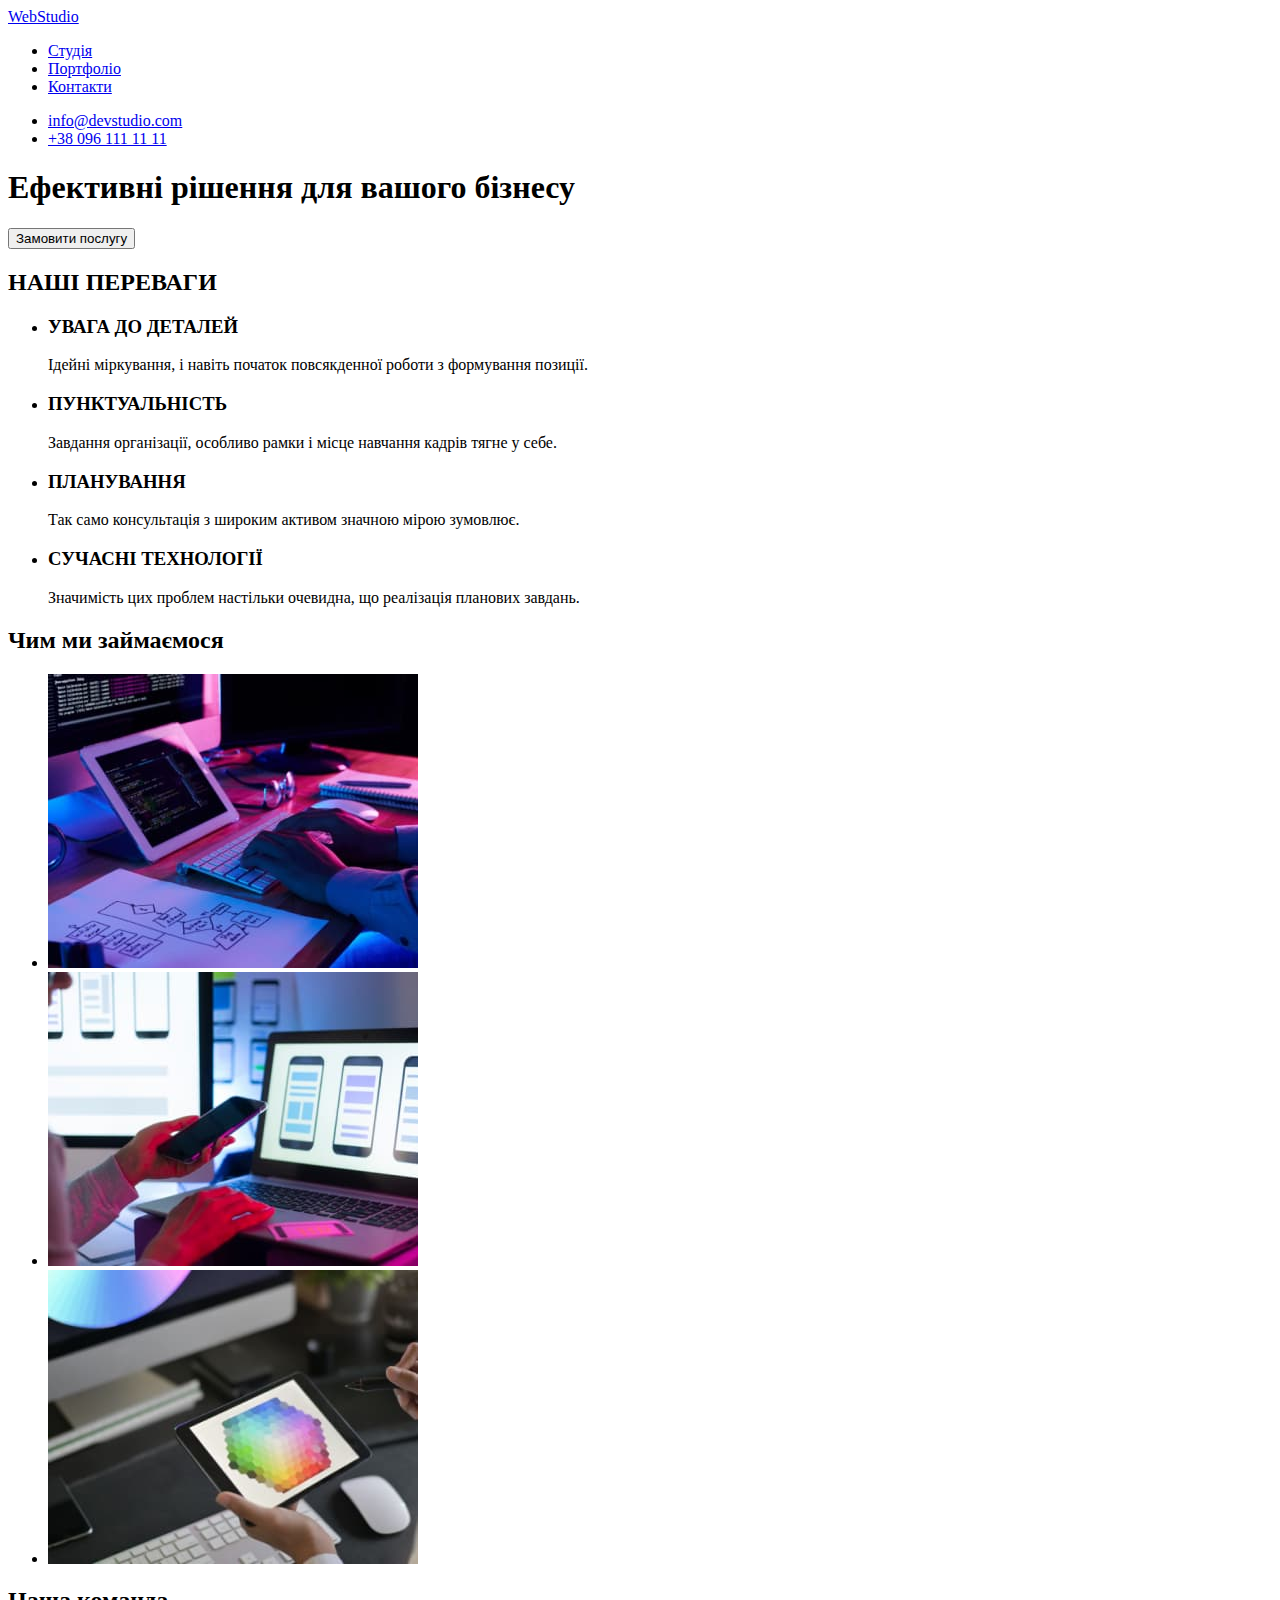
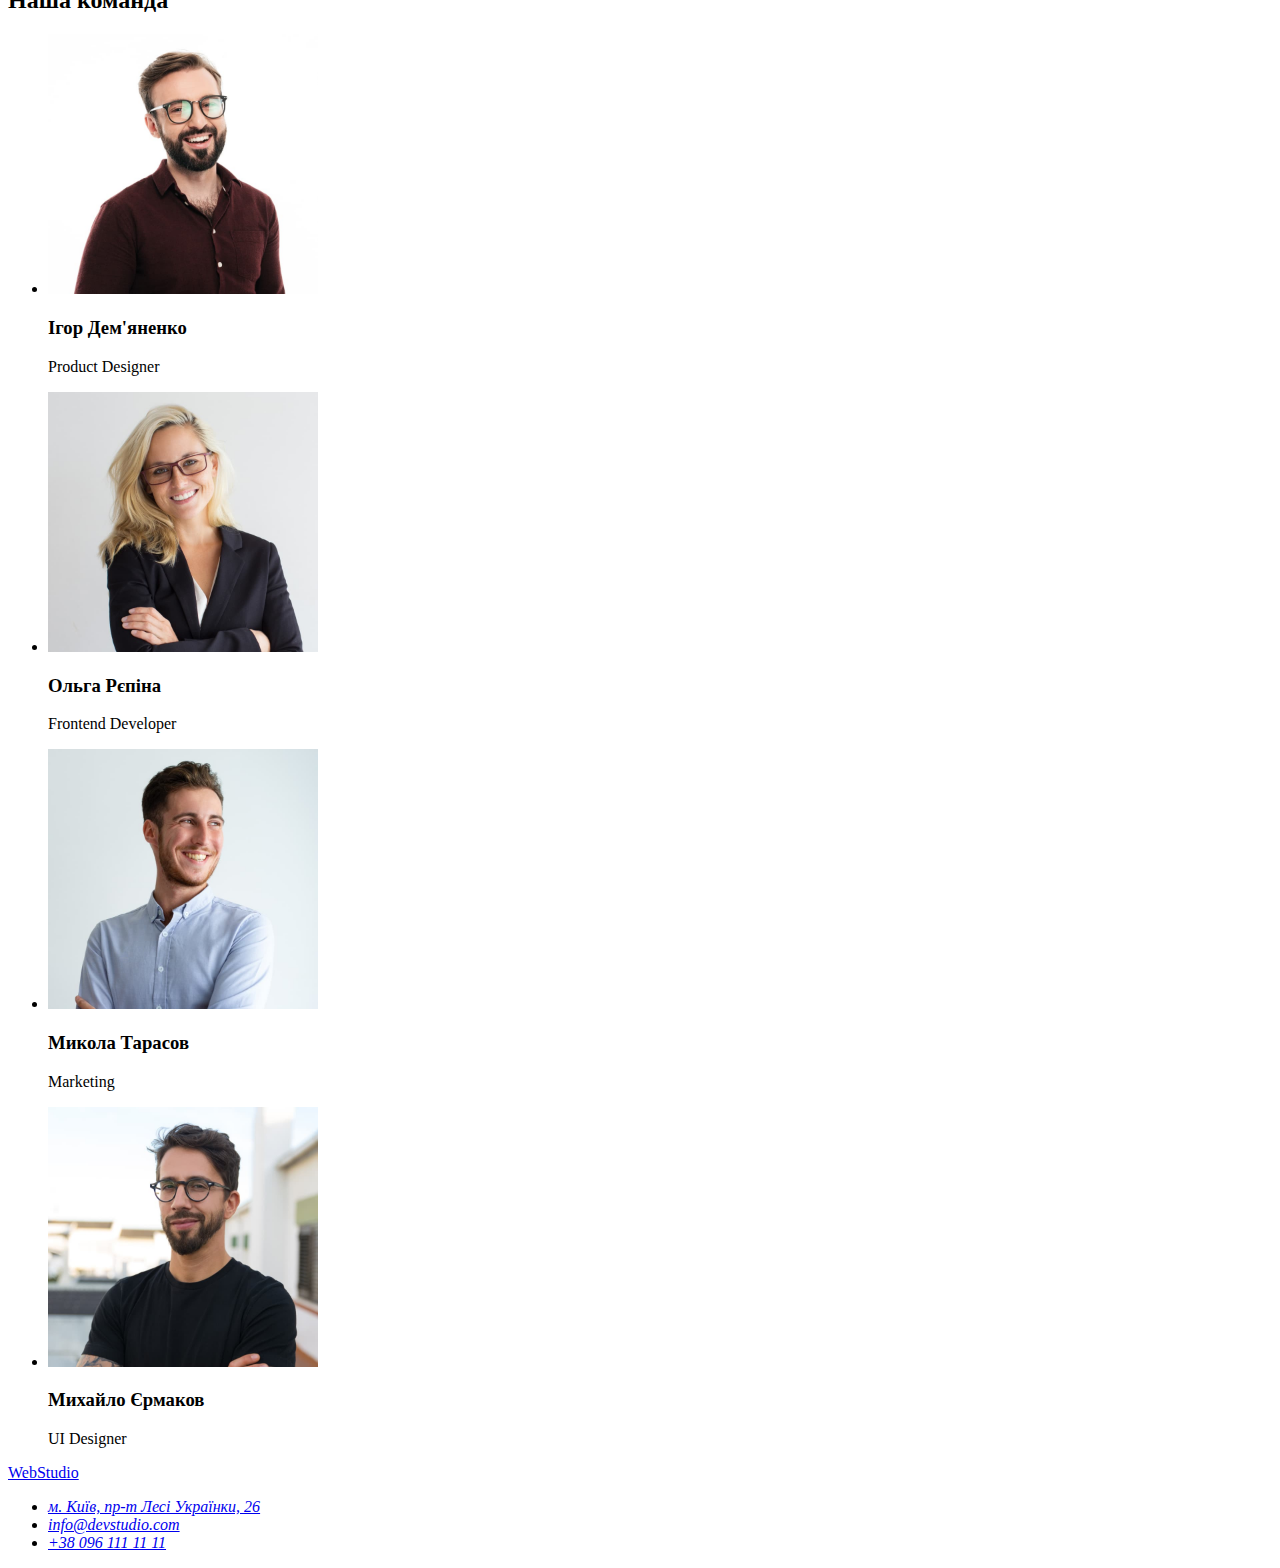
==== index.html @ 88c714f2 "правки в навігації" ====
<!DOCTYPE html>
<html lang="uk">
<head>
    <meta charset="UTF-8">
    <meta http-equiv="X-UA-Compatible" content="IE=edge">
    <meta name="viewport" content="width=device-width, initial-scale=1.0">
    <title>Document</title>
</head>
<body>
    <header>
        <a href="/">WebStudio</a>
        <nav>
            <ul>
                <li><a href="index.html">Студія</a></li>
                <li><a href="portfolio.html">Портфоліо</a></li>
                <li><a href="#">Контакти</a></li>
            </ul>
        </nav>
        <ul>
            <li><a href="mailto:info@devstudio.com">info@devstudio.com</a></li>
            <li><a href="tel:+380961111111">+38 096 111 11 11</a></li>
        </ul>
    </header>
    <main>
        <section>
            <h1>Ефективні рішення для вашого бізнесу</h1>
            <button type="button">Замовити послугу</button>
        </section>
        <section>
            <h2>НАШІ ПЕРЕВАГИ</h2>
            <ul>
                <li><h3>УВАГА ДО ДЕТАЛЕЙ</h3><p>Ідейні міркування, і навіть початок повсякденної роботи з формування позиції.</p></li>
                <li><h3>ПУНКТУАЛЬНІСТЬ</h3><p>Завдання організації, особливо рамки і місце навчання кадрів тягне у себе.</p></li>
                <li><h3>ПЛАНУВАННЯ</h3><p>Так само консультація з широким активом значною мірою зумовлює.</p></li>
                <li><h3>СУЧАСНІ ТЕХНОЛОГІЇ</h3><p>Значимість цих проблем настільки очевидна, що реалізація планових завдань.</p></li>
            </ul>
        </section>
        <section>
            <h2>Чим ми займаємося</h2>
            <ul>
                <li><img src="./images/work1.jpg" alt="робота1" width="370" height="294"></li>
                <li><img src="./images/work2.jpg" alt="робота2" width="370" height="294"></li>
                <li><img src="./images/work3.jpg" alt="робота3" width="370" height="294"></li>
            </ul>
        </section>
        <section>
            <h2>Наша команда</h2>
            <ul>
                <li>
                    <img src="./images/team1.jpg" alt="Ігор Дем'яненко" width="270" height="260">
                    <h3>Ігор Дем'яненко</h3>
                    <p>Product Designer</p>
                </li>
                <li>
                    <img src="./images/team2.jpg" alt="Ольга Рєпіна" width="270" height="260">
                    <h3>Ольга Рєпіна</h3>
                    <p>Frontend Developer</p>
                </li>
                <li>
                    <img src="./images/team3.jpg" alt="Микола Тарасов" width="270" height="260">
                    <h3>Микола Тарасов</h3>
                    <p>Marketing</p>
                </li>
                <li>
                    <img src="./images/team4.jpg" alt="Михайло Єрмаков" width="270" height="260">
                    <h3>Михайло Єрмаков</h3>
                    <p>UI Designer</p>
                </li>
            </ul>
        </section>
    </main>
    <footer>
        <a href="/">WebStudio</a>
        <address>
            <ul>
                <li>
                    <a href="https://goo.gl/maps/wuV2EevrMRy72PVt7"
                       target="_blank"
                       rel="noopener noreferrer nofollov"
                       >м. Київ, пр-т Лесі Українки, 26 </a>
                </li>
                <li><a href="mailto:info@devstudio.com">info@devstudio.com</a></li>
                <li><a href="tel:+380961111111">+38 096 111 11 11</a></li>
            </ul>

        </address>
    </footer>
</body>
</html>
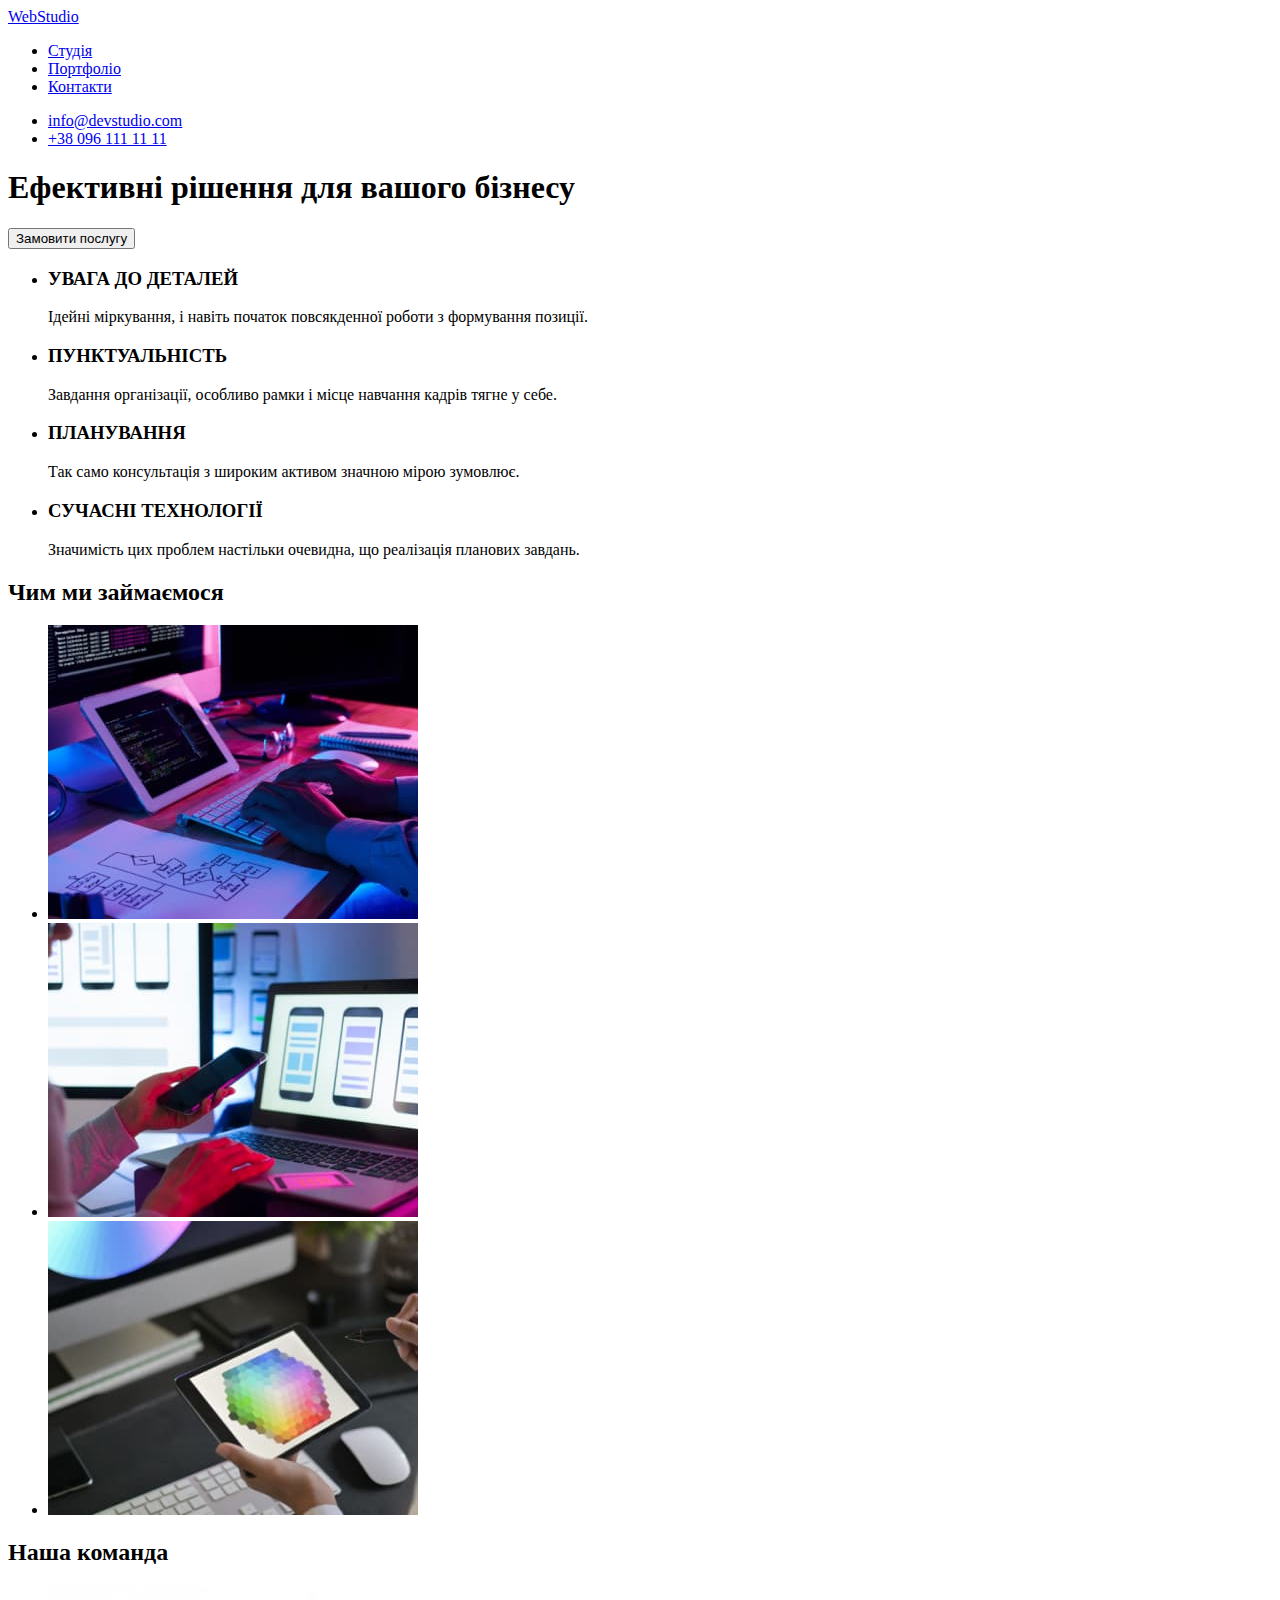
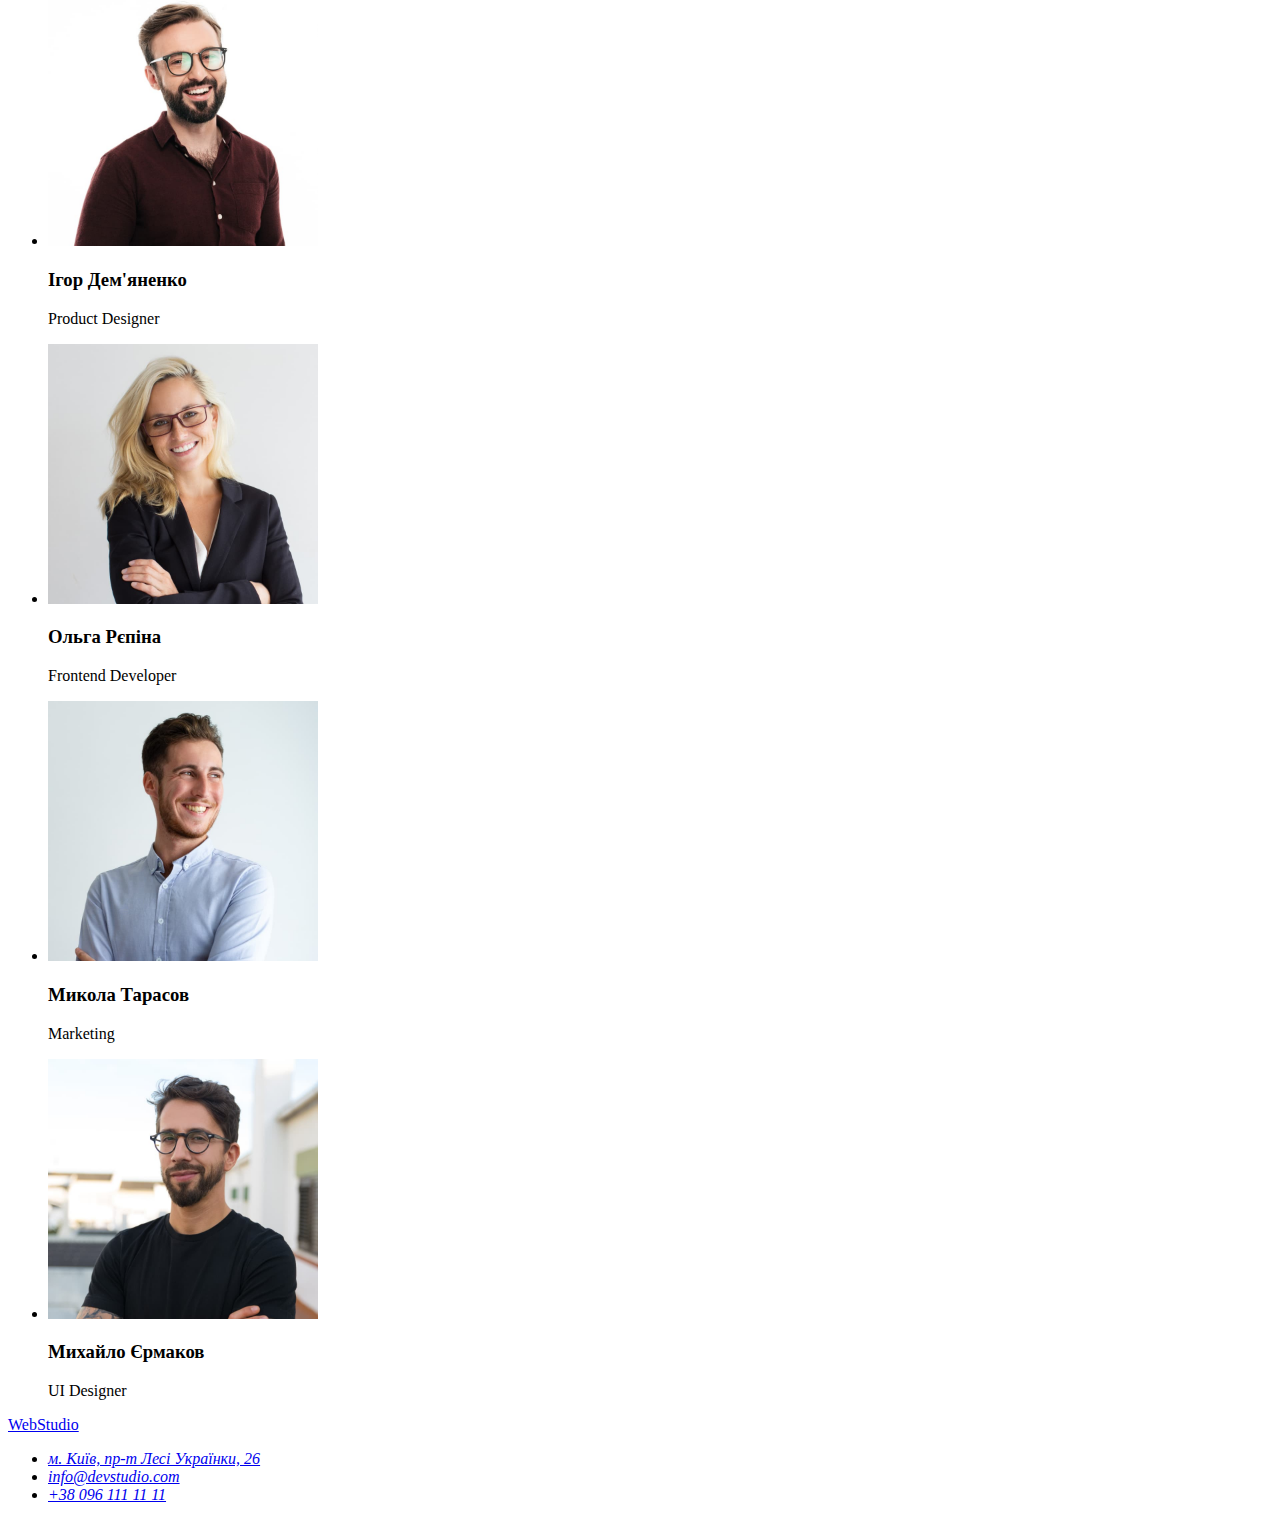
==== commit 5b3bebe6: "1" ====
--- a/index.html
+++ b/index.html
@@ -5,14 +5,15 @@
     <meta http-equiv="X-UA-Compatible" content="IE=edge">
     <meta name="viewport" content="width=device-width, initial-scale=1.0">
     <title>Document</title>
+    <link rel="stylesheet" href="./css/styles.css">
 </head>
 <body>
     <header>
         <a href="/">WebStudio</a>
         <nav>
             <ul>
-                <li><a href="index.html">Студія</a></li>
-                <li><a href="portfolio.html">Портфоліо</a></li>
+                <li><a href="./index.html">Студія</a></li>
+                <li><a href="./portfolio.html">Портфоліо</a></li>
                 <li><a href="#">Контакти</a></li>
             </ul>
         </nav>
@@ -27,7 +28,7 @@
             <button type="button">Замовити послугу</button>
         </section>
         <section>
-            <h2>НАШІ ПЕРЕВАГИ</h2>
+            <h2 hidden>НАШІ ПЕРЕВАГИ</h2>
             <ul>
                 <li><h3>УВАГА ДО ДЕТАЛЕЙ</h3><p>Ідейні міркування, і навіть початок повсякденної роботи з формування позиції.</p></li>
                 <li><h3>ПУНКТУАЛЬНІСТЬ</h3><p>Завдання організації, особливо рамки і місце навчання кадрів тягне у себе.</p></li>
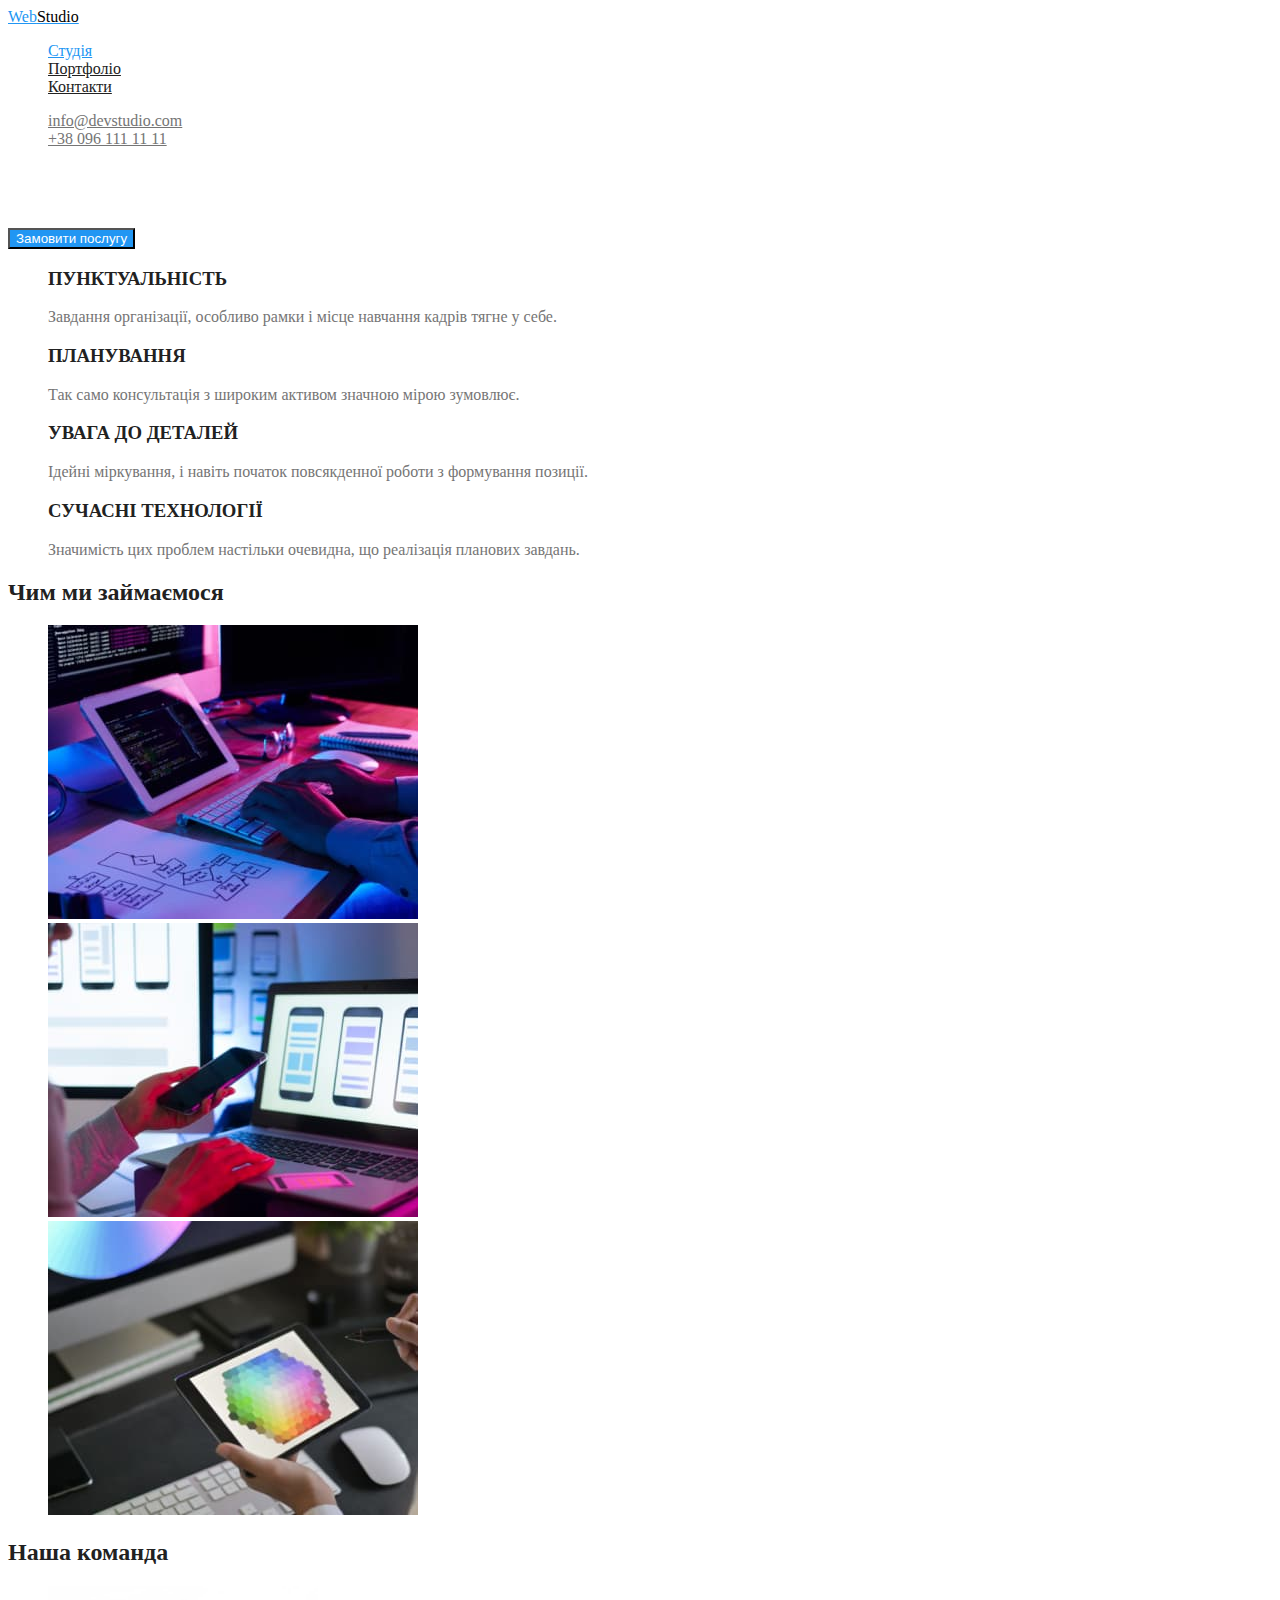
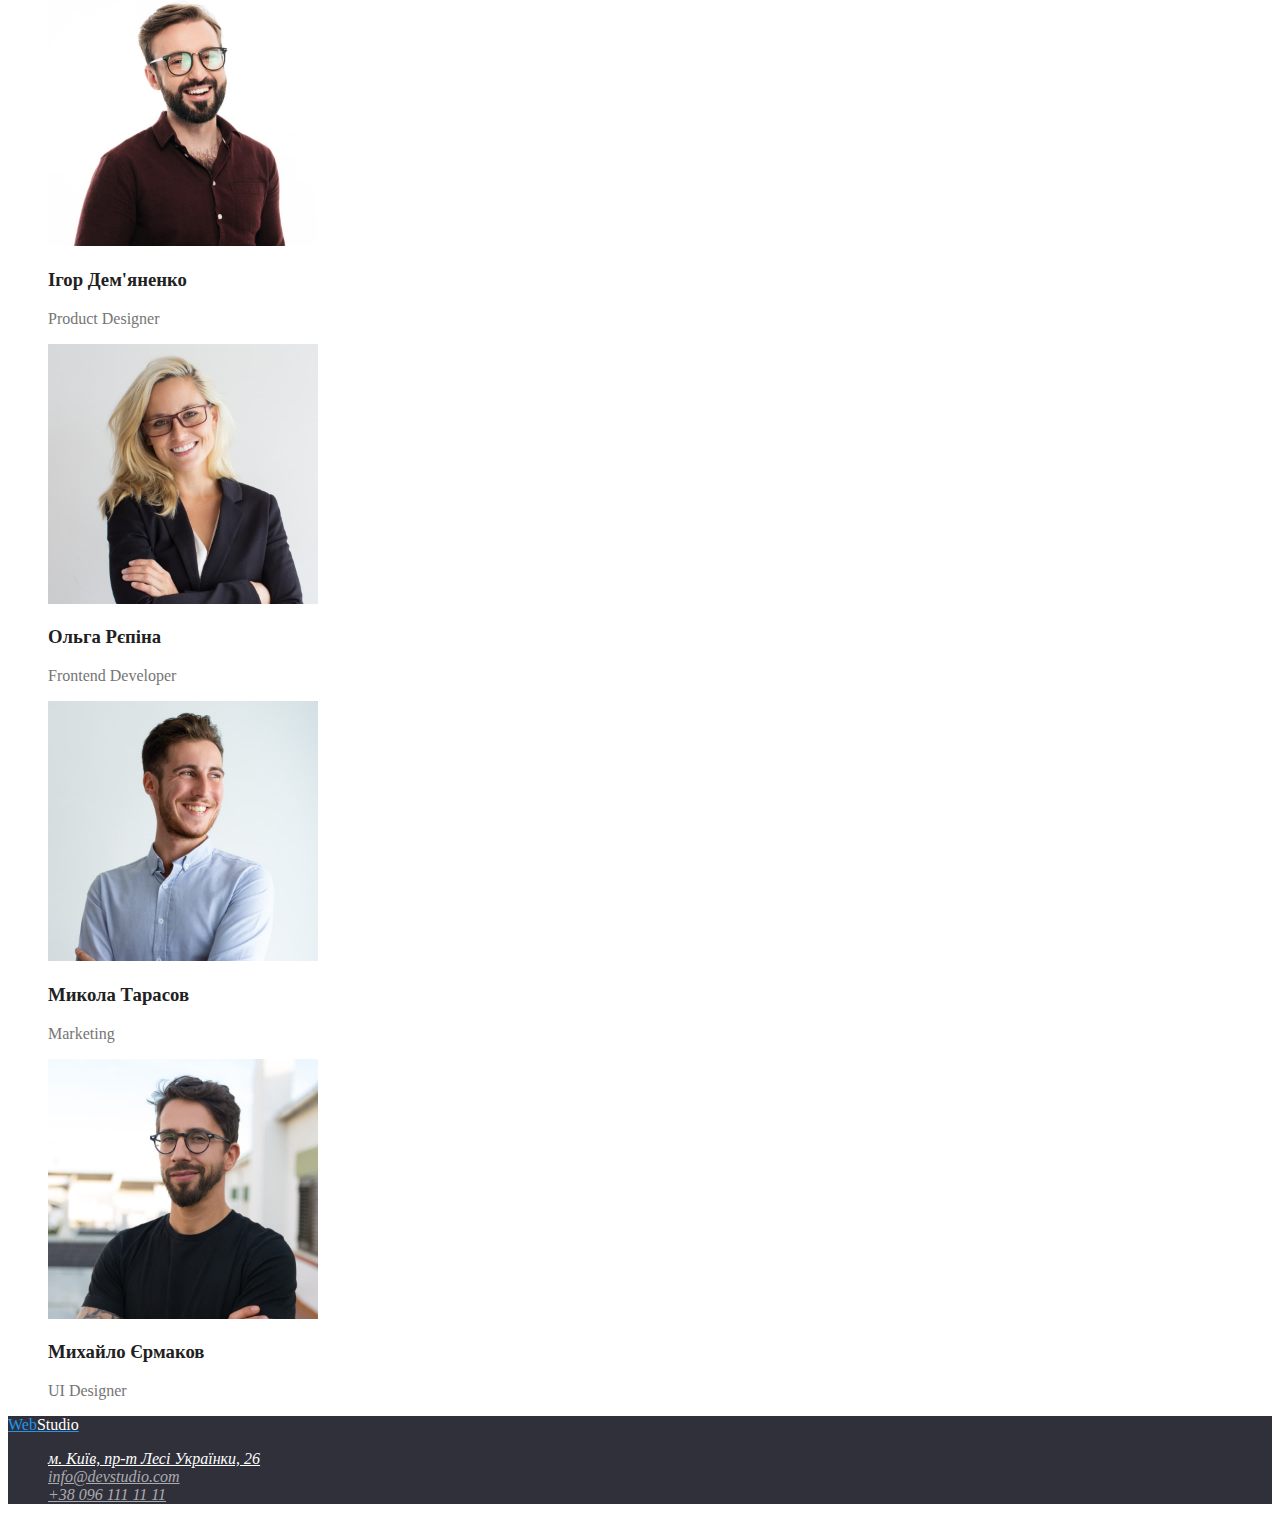
==== commit bde89c0c: "css01" ====
--- a/index.html
+++ b/index.html
@@ -4,84 +4,85 @@
     <meta charset="UTF-8">
     <meta http-equiv="X-UA-Compatible" content="IE=edge">
     <meta name="viewport" content="width=device-width, initial-scale=1.0">
+    <link rel="stylesheet" href="./css/styles.css">
     <title>Document</title>
-    <link rel="stylesheet" href="./css/styles.css">
 </head>
-<body>
+<body class="page">
     <header>
-        <a href="/">WebStudio</a>
+        <a href="./" class="logo">Web<span class="logo-studio">Studio</span></a>
         <nav>
-            <ul>
-                <li><a href="./index.html">Студія</a></li>
-                <li><a href="./portfolio.html">Портфоліо</a></li>
-                <li><a href="#">Контакти</a></li>
+            <ul class="site-nav">
+                <li><a href="./index.html" class="link current">Студія</a></li>
+                <li><a href="./portfolio.html" class="link">Портфоліо</a></li>
+                <li><a href="#" class="link">Контакти</a></li>
             </ul>
         </nav>
-        <ul>
+        <ul class="header-address">
             <li><a href="mailto:info@devstudio.com">info@devstudio.com</a></li>
             <li><a href="tel:+380961111111">+38 096 111 11 11</a></li>
         </ul>
     </header>
     <main>
-        <section>
-            <h1>Ефективні рішення для вашого бізнесу</h1>
-            <button type="button">Замовити послугу</button>
+        <section class="hero">
+            <h1 class="hero-title">Ефективні рішення для вашого бізнесу</h1>
+            <button type="button" class="button">Замовити послугу</button>
         </section>
-        <section>
+        <section class="section">
             <h2 hidden>НАШІ ПЕРЕВАГИ</h2>
             <ul>
-                <li><h3>УВАГА ДО ДЕТАЛЕЙ</h3><p>Ідейні міркування, і навіть початок повсякденної роботи з формування позиції.</p></li>
-                <li><h3>ПУНКТУАЛЬНІСТЬ</h3><p>Завдання організації, особливо рамки і місце навчання кадрів тягне у себе.</p></li>
-                <li><h3>ПЛАНУВАННЯ</h3><p>Так само консультація з широким активом значною мірою зумовлює.</p></li>
-                <li><h3>СУЧАСНІ ТЕХНОЛОГІЇ</h3><p>Значимість цих проблем настільки очевидна, що реалізація планових завдань.</p></li>
+                <li><h3 class="section-caption">ПУНКТУАЛЬНІСТЬ</h3><p class="section-text">Завдання організації, особливо рамки і місце навчання кадрів тягне у себе.</p></li>
+                <li><h3 class="section-caption">ПЛАНУВАННЯ</h3><p class="section-text">Так само консультація з широким активом значною мірою зумовлює.</p></li>
+                <li><h3 class="section-caption">УВАГА ДО ДЕТАЛЕЙ</h3><p class="section-text">Ідейні міркування, і навіть початок повсякденної роботи з формування позиції.</p></li>
+                <li><h3 class="section-caption">СУЧАСНІ ТЕХНОЛОГІЇ</h3><p class="section-text">Значимість цих проблем настільки очевидна, що реалізація планових завдань.</p></li>
             </ul>
         </section>
-        <section>
-            <h2>Чим ми займаємося</h2>
+        <section class="section">
+            <h2 class="section-title">Чим ми займаємося</h2>
             <ul>
                 <li><img src="./images/work1.jpg" alt="робота1" width="370" height="294"></li>
                 <li><img src="./images/work2.jpg" alt="робота2" width="370" height="294"></li>
                 <li><img src="./images/work3.jpg" alt="робота3" width="370" height="294"></li>
             </ul>
         </section>
-        <section>
-            <h2>Наша команда</h2>
+        <section class="section">
+            <h2 class="section-title">Наша команда</h2>
             <ul>
                 <li>
                     <img src="./images/team1.jpg" alt="Ігор Дем'яненко" width="270" height="260">
-                    <h3>Ігор Дем'яненко</h3>
-                    <p>Product Designer</p>
+                    <h3 class="section-subject">Ігор Дем'яненко</h3>
+                    <p class="section-subtitle">Product Designer</p>
                 </li>
                 <li>
                     <img src="./images/team2.jpg" alt="Ольга Рєпіна" width="270" height="260">
-                    <h3>Ольга Рєпіна</h3>
-                    <p>Frontend Developer</p>
+                    <h3 class="section-subject">Ольга Рєпіна</h3>
+                    <p class="section-subtitle">Frontend Developer</p>
                 </li>
                 <li>
                     <img src="./images/team3.jpg" alt="Микола Тарасов" width="270" height="260">
-                    <h3>Микола Тарасов</h3>
-                    <p>Marketing</p>
+                    <h3 class="section-subject">Микола Тарасов</h3>
+                    <p class="section-subtitle">Marketing</p>
                 </li>
                 <li>
                     <img src="./images/team4.jpg" alt="Михайло Єрмаков" width="270" height="260">
-                    <h3>Михайло Єрмаков</h3>
-                    <p>UI Designer</p>
+                    <h3 class="section-subject">Михайло Єрмаков</h3>
+                    <p class="section-subtitle">UI Designer</p>
                 </li>
             </ul>
         </section>
     </main>
-    <footer>
-        <a href="/">WebStudio</a>
+    <footer class="footer">
+        <a href="./" class="logo">Web<span class="logo-studio">Studio</span></a>
         <address>
             <ul>
                 <li>
                     <a href="https://goo.gl/maps/wuV2EevrMRy72PVt7"
                        target="_blank"
                        rel="noopener noreferrer nofollov"
+                       class="footer-address"
                        >м. Київ, пр-т Лесі Українки, 26 </a>
                 </li>
-                <li><a href="mailto:info@devstudio.com">info@devstudio.com</a></li>
-                <li><a href="tel:+380961111111">+38 096 111 11 11</a></li>
+                <li><a href="mailto:info@devstudio.com" class="footer-contact">info@devstudio.com</a></li>
+                <li><a href="tel:+380961111111" class="footer-contact">+38 096 111 11 11</a></li>
             </ul>
 
         </address>
--- a/css/styles.css
+++ b/css/styles.css
@@ -0,0 +1,95 @@
+:root{
+    --main-text-color: #757575;
+    --title-text-color: #212121;
+    --accent-color: #2196F3;
+}
+
+
+
+.page {
+    background: #FFFFFF;
+    color: var(--main-text-color);
+}
+
+ul {
+    list-style: none;
+}
+
+/** header */
+.logo {
+    color: var(--accent-color);
+}
+
+.logo-studio {
+    color: #000000;
+}
+
+.site-nav .link {
+    color: var(--title-text-color);
+}
+
+.site-nav .link:hover, .site-nav a:focus {
+    color: var(--accent-color);
+}
+
+.site-nav .link.current {
+    color: var(--accent-color);
+}
+
+.header-address a {
+    color: var(--main-text-color);
+}
+
+.header-address a:hover, .header-address a:focus {
+color: var(--accent-color);
+}
+
+
+/**main */
+
+/**hero */
+.hero-title {
+    color: #FFFFFF;
+}
+
+/**переваги */
+.section-caption {
+    color: var(--title-text-color);
+}
+
+.section-text {}
+
+/**section */
+.section-title {
+    color: var(--title-text-color);
+}
+
+.section-subject {
+    color: var(--title-text-color);
+}
+
+.section-subtitle {}
+
+/**footer */
+.footer {
+    background: #2F303A;
+}
+
+.footer > a > .logo-studio {
+    color: #FFFFFF;
+}
+
+.footer-address {
+    color: #FFFFFF;
+}
+
+.footer-contact {
+    color: #FFFFFF99;
+}
+
+/**button */
+
+.button{
+    color: #FFFFFF;
+    background-color: var(--accent-color);
+}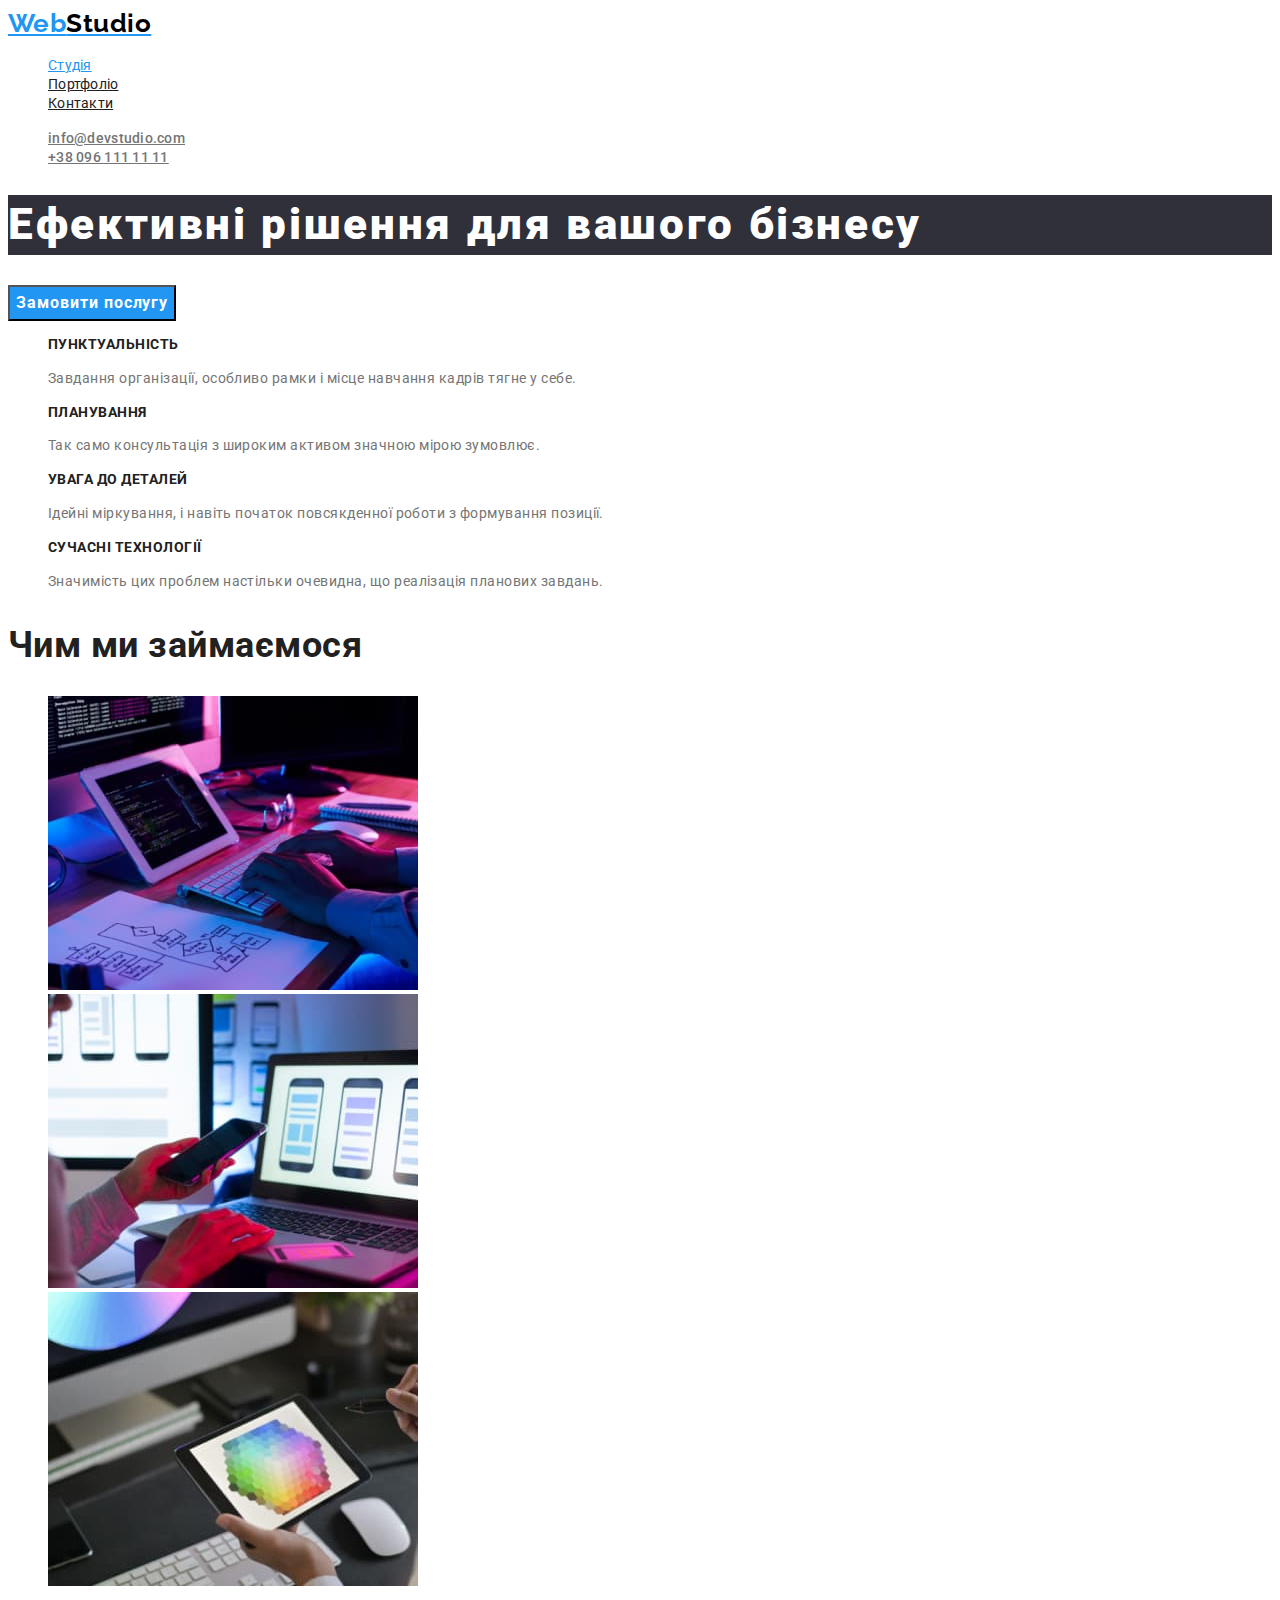
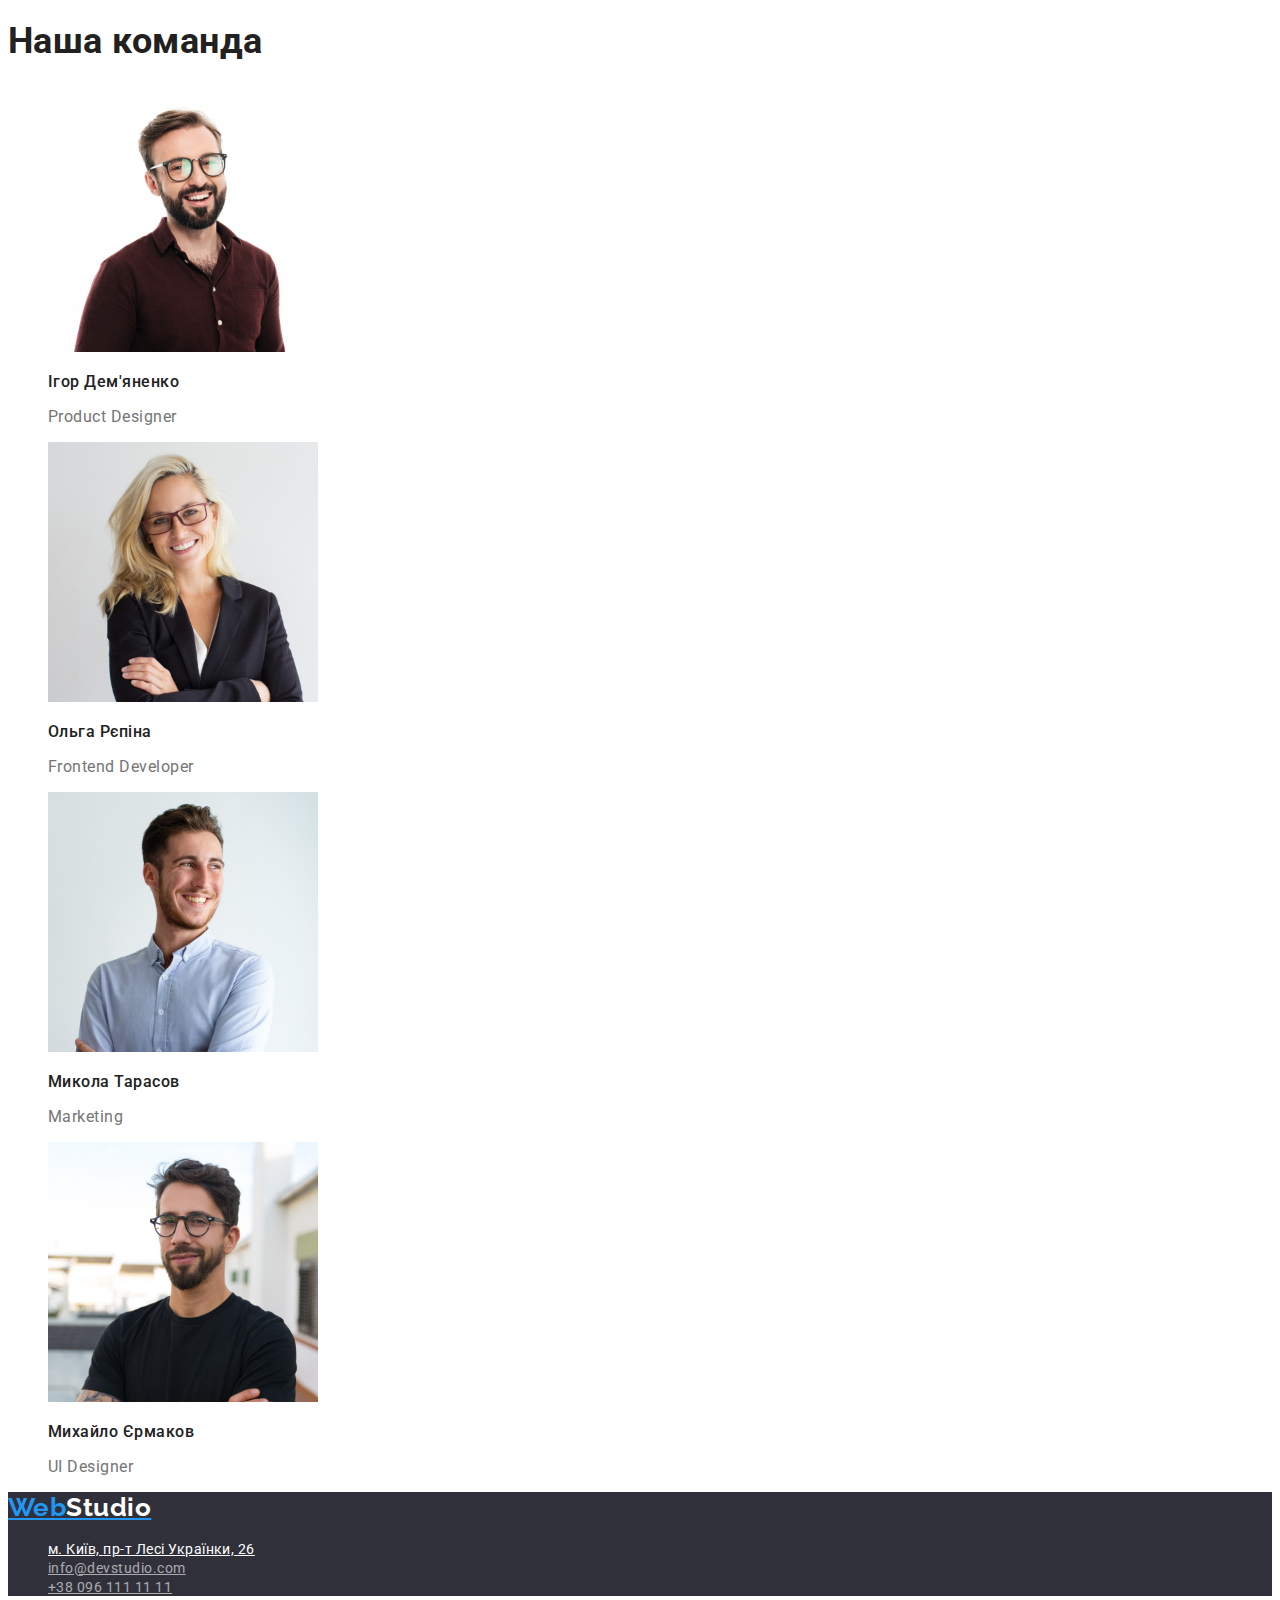
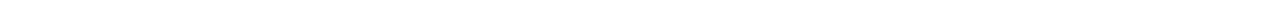
==== commit de74b5dc: "2 дз. перша здача" ====
--- a/index.html
+++ b/index.html
@@ -4,6 +4,8 @@
     <meta charset="UTF-8">
     <meta http-equiv="X-UA-Compatible" content="IE=edge">
     <meta name="viewport" content="width=device-width, initial-scale=1.0">
+    <link href="https://fonts.googleapis.com/css2?family=Raleway:wght@700&family=Roboto:wght@400;500;700;900&display=swap"
+        rel="stylesheet">
     <link rel="stylesheet" href="./css/styles.css">
     <title>Document</title>
 </head>
@@ -70,7 +72,7 @@
             </ul>
         </section>
     </main>
-    <footer class="footer">
+    <footer>
         <a href="./" class="logo">Web<span class="logo-studio">Studio</span></a>
         <address>
             <ul>
--- a/css/styles.css
+++ b/css/styles.css
@@ -2,13 +2,19 @@
     --main-text-color: #757575;
     --title-text-color: #212121;
     --accent-color: #2196F3;
+    --background-color: #FFFFFF;
+    --footer-contact-text: #FFFFFF99;
+    --button-fiter-background: #F5F4FA;
 }
 
 
 
 .page {
-    background: #FFFFFF;
+    background: var(--background-color);
     color: var(--main-text-color);
+
+    font-family: roboto, sans-serif;
+    letter-spacing: 0.03em;
 }
 
 ul {
@@ -18,6 +24,12 @@
 /** header */
 .logo {
     color: var(--accent-color);
+
+    font-family: raleway, sans-serif;
+    font-family: 'Raleway';
+    font-weight: 700;
+    font-size: 26px;
+    line-height: 1.19;     
 }
 
 .logo-studio {
@@ -26,6 +38,10 @@
 
 .site-nav .link {
     color: var(--title-text-color);
+
+    font-size: 14px;
+    line-height: 1.14;
+    letter-spacing: 0.02em;
 }
 
 .site-nav .link:hover, .site-nav a:focus {
@@ -38,6 +54,11 @@
 
 .header-address a {
     color: var(--main-text-color);
+
+    font-weight: 500;
+    font-size: 14px;
+    line-height: 1.14;
+    letter-spacing: 0.02em;
 }
 
 .header-address a:hover, .header-address a:focus {
@@ -49,47 +70,127 @@
 
 /**hero */
 .hero-title {
-    color: #FFFFFF;
+    color: var(--background-color);
+    background-color: #2F303A;
+
+    font-weight: 900;
+    font-size: 44px;
+    line-height: 1.36;
+    letter-spacing: 0.06em;
+}
+
+/**button */
+
+.button {
+    color: var(--background-color);
+    background-color: var(--accent-color);
+    cursor: pointer;
+
+    font-family: inherit;
+    font-weight: 700;
+    font-size: 16px;
+    line-height: 1.87;
+    letter-spacing: 0.06em;
 }
 
 /**переваги */
 .section-caption {
     color: var(--title-text-color);
+
+
+    font-weight: 700;
+    font-size: 14px;
+    line-height: 1.14;
 }
 
-.section-text {}
+.section-text {
+
+    font-size: 14px;
+    line-height: 1.71;
+}
 
 /**section */
 .section-title {
     color: var(--title-text-color);
+
+    font-weight: 700;
+    font-size: 36px;
+    line-height: 1,16;
+
+}
+/**список команди */
+.section-subject {
+    color: var(--title-text-color);
+
+    font-weight: 500;
+    font-size: 16px;
+    line-height: 1,18;
 }
 
-.section-subject {
-    color: var(--title-text-color);
+/**спеціальність команди */
+.section-subtitle {
+
+    font-size: 16px;
+    line-height: 1,18;
 }
 
-.section-subtitle {}
-
 /**footer */
-.footer {
+footer {
     background: #2F303A;
 }
 
-.footer > a > .logo-studio {
-    color: #FFFFFF;
+footer > a > .logo-studio {
+    color: var(--background-color);
 }
 
 .footer-address {
-    color: #FFFFFF;
+    color: var(--background-color);
+
+    font-style: normal;
+    font-size: 14px;
+    line-height: 1,71;
 }
 
 .footer-contact {
-    color: #FFFFFF99;
+    color: var(--footer-contact-text);
+
+    font-style: normal;
+    font-size: 14px;
+    line-height: 1,71;
 }
 
-/**button */
+footer a:hover, footer a:focus {
+    color: var(--accent-color);
+}
 
-.button{
-    color: #FFFFFF;
+/**ПОРТФОЛІО */
+
+.button.filter {
+    color: var(--title-text-color);
+    background-color: var(--button-fiter-background);
+
+    font-family: inherit; 
+    font-weight: 500;
+    font-size: 16px;
+    line-height: 1.62;
+    letter-spacing: 0.03em;
+}
+
+.button.filter:hover, .button.filter:focus {
+    color: var(--background-color);
     background-color: var(--accent-color);
+}
+
+.portfolio-title {
+    color: var(--title-text-color);
+
+    font-weight: 700;
+    font-size: 18px;
+    line-height: 2;
+    letter-spacing: 0.06em;
+}
+
+.portfolio-text {
+    font-size: 16px;
+    line-height: 1.87;
 }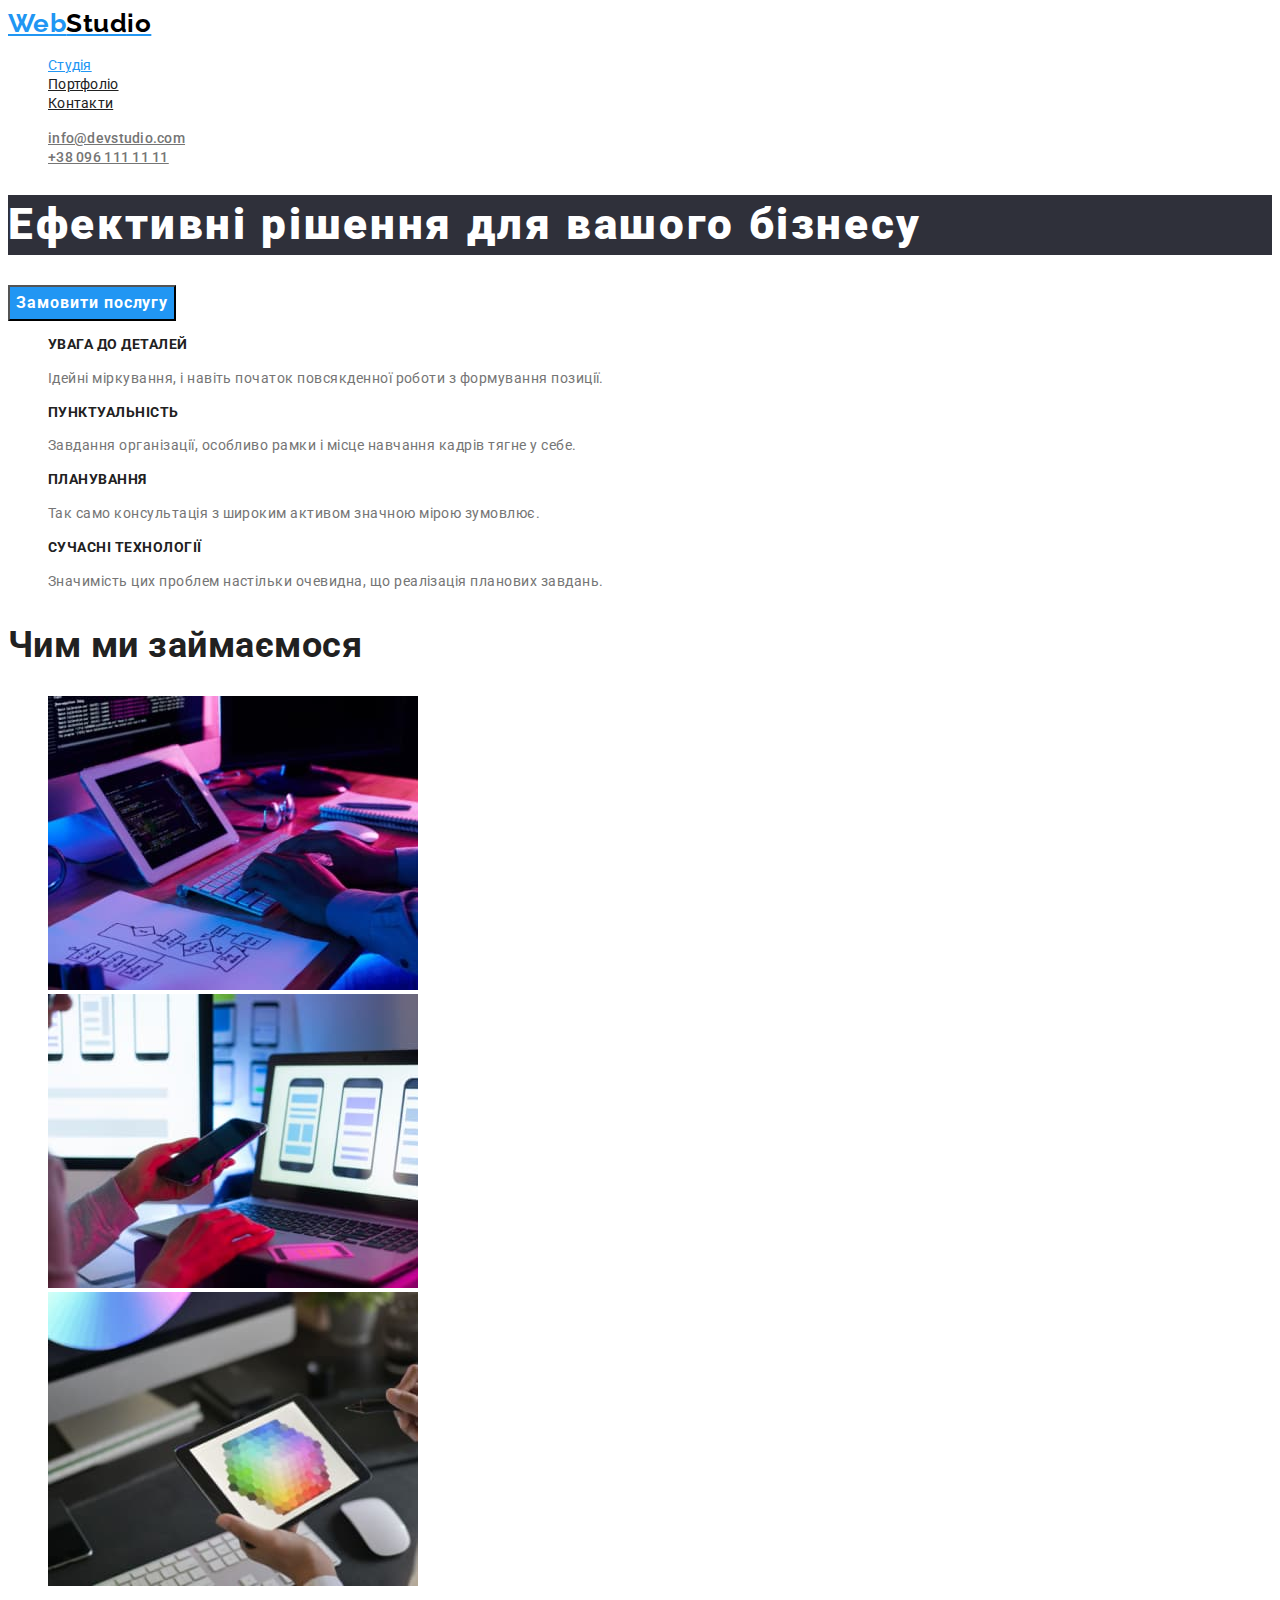
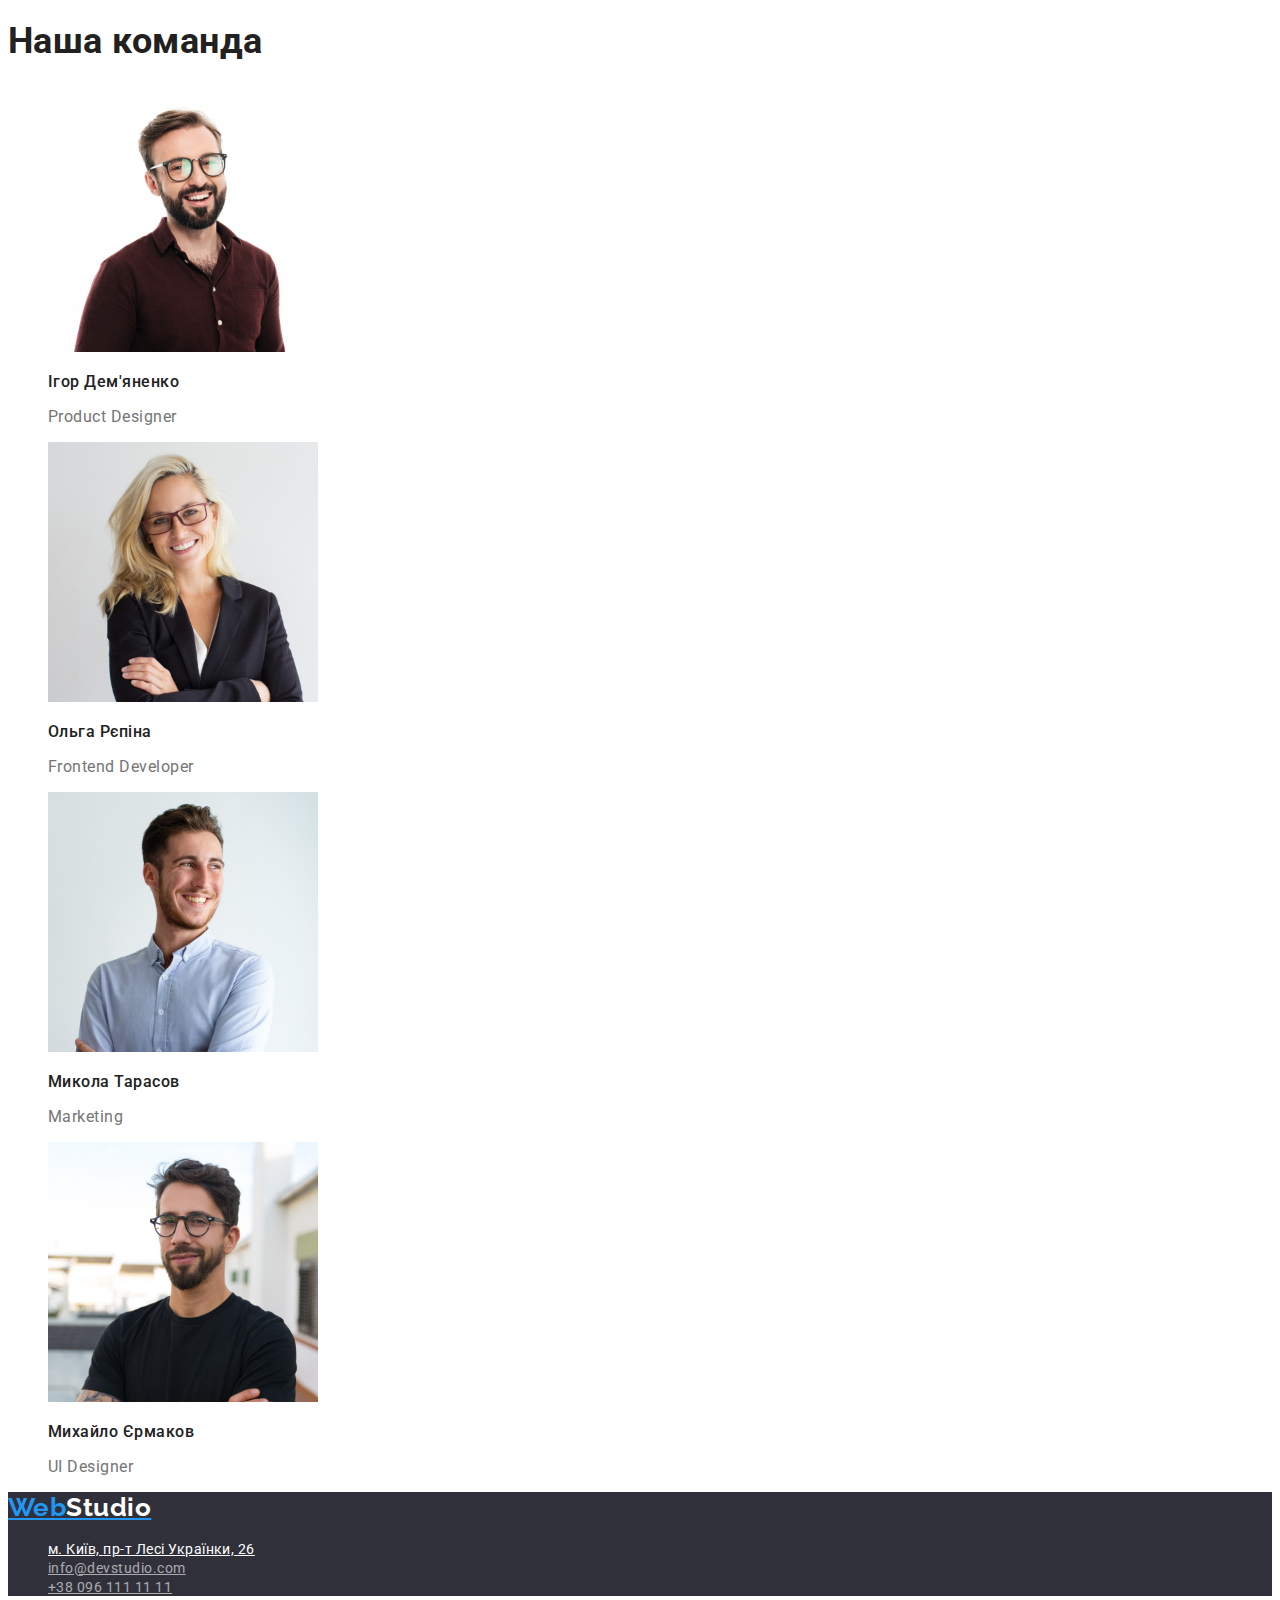
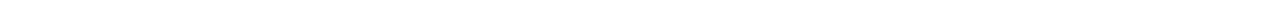
==== commit e917c125: "виправлення в перевагах" ====
--- a/index.html
+++ b/index.html
@@ -32,9 +32,9 @@
         <section class="section">
             <h2 hidden>НАШІ ПЕРЕВАГИ</h2>
             <ul>
+                <li><h3 class="section-caption">УВАГА ДО ДЕТАЛЕЙ</h3><p class="section-text">Ідейні міркування, і навіть початок повсякденної роботи з формування позиції.</p></li>
                 <li><h3 class="section-caption">ПУНКТУАЛЬНІСТЬ</h3><p class="section-text">Завдання організації, особливо рамки і місце навчання кадрів тягне у себе.</p></li>
                 <li><h3 class="section-caption">ПЛАНУВАННЯ</h3><p class="section-text">Так само консультація з широким активом значною мірою зумовлює.</p></li>
-                <li><h3 class="section-caption">УВАГА ДО ДЕТАЛЕЙ</h3><p class="section-text">Ідейні міркування, і навіть початок повсякденної роботи з формування позиції.</p></li>
                 <li><h3 class="section-caption">СУЧАСНІ ТЕХНОЛОГІЇ</h3><p class="section-text">Значимість цих проблем настільки очевидна, що реалізація планових завдань.</p></li>
             </ul>
         </section>
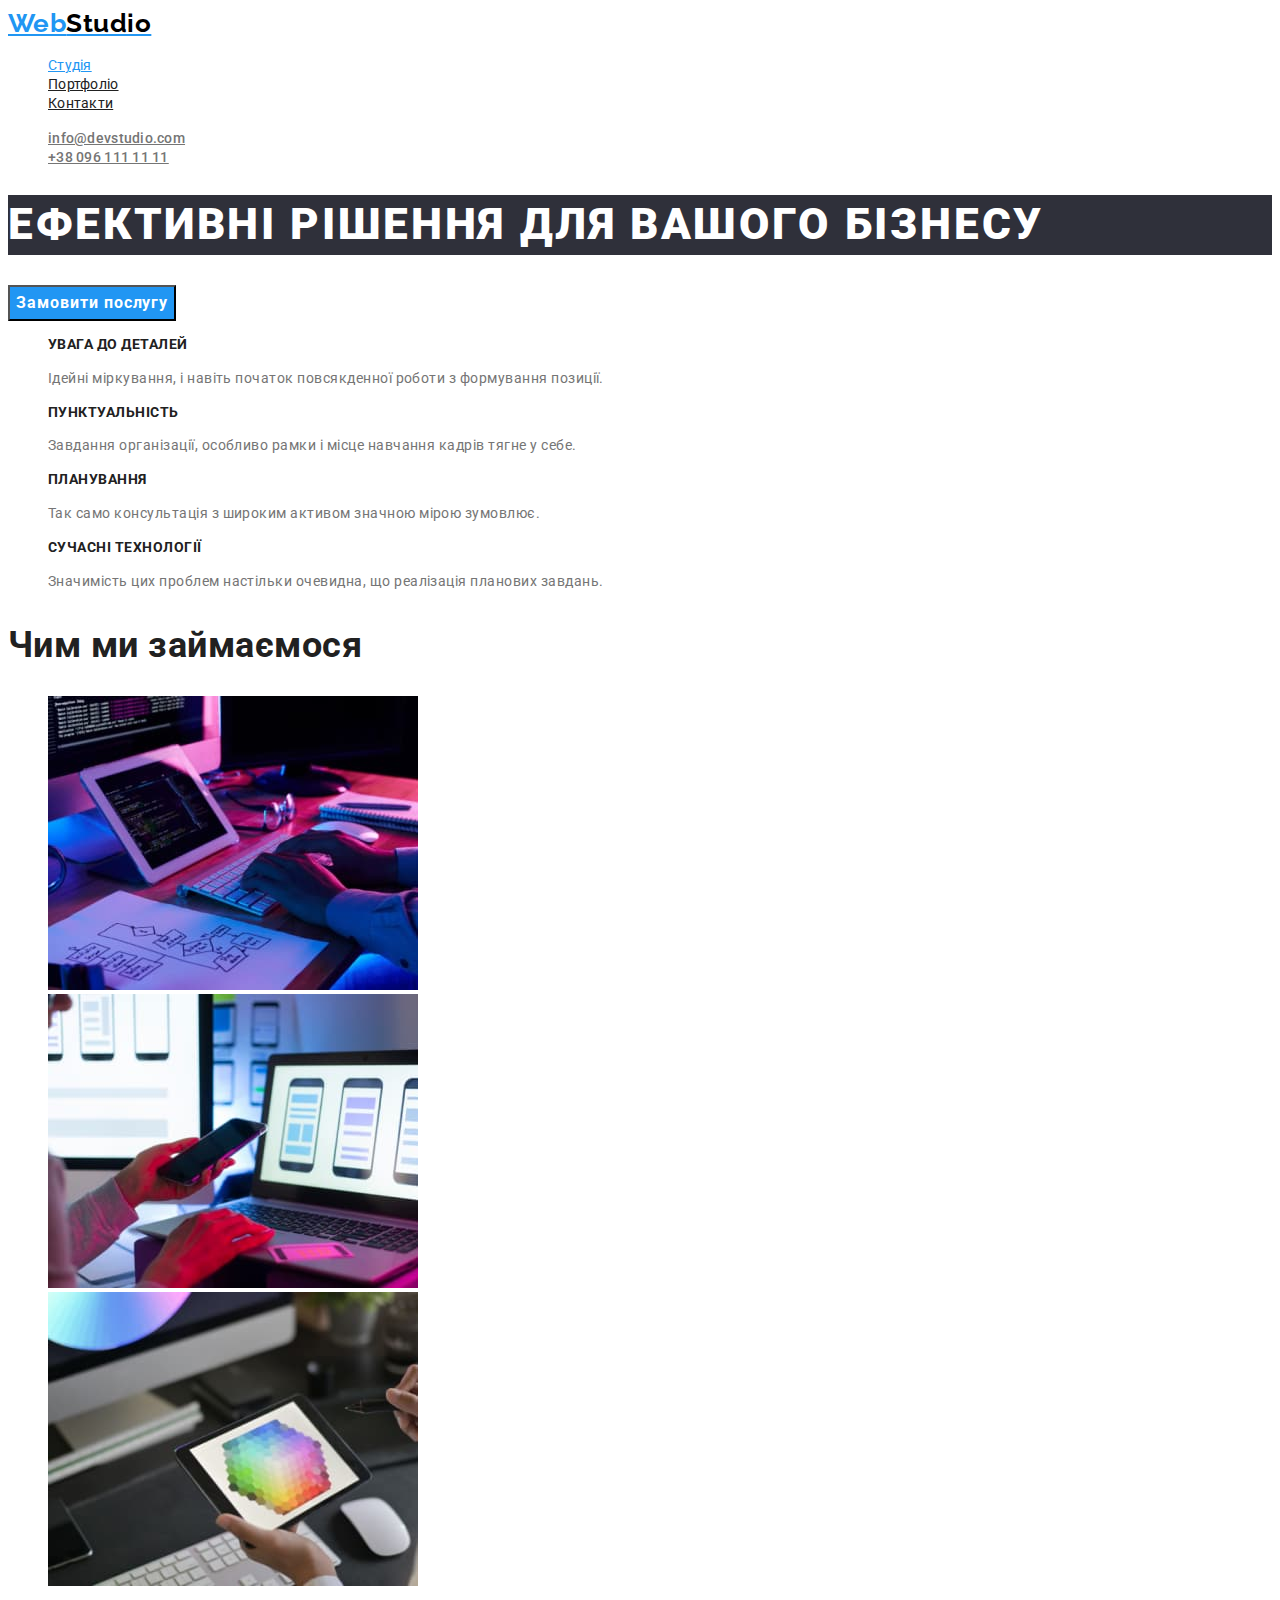
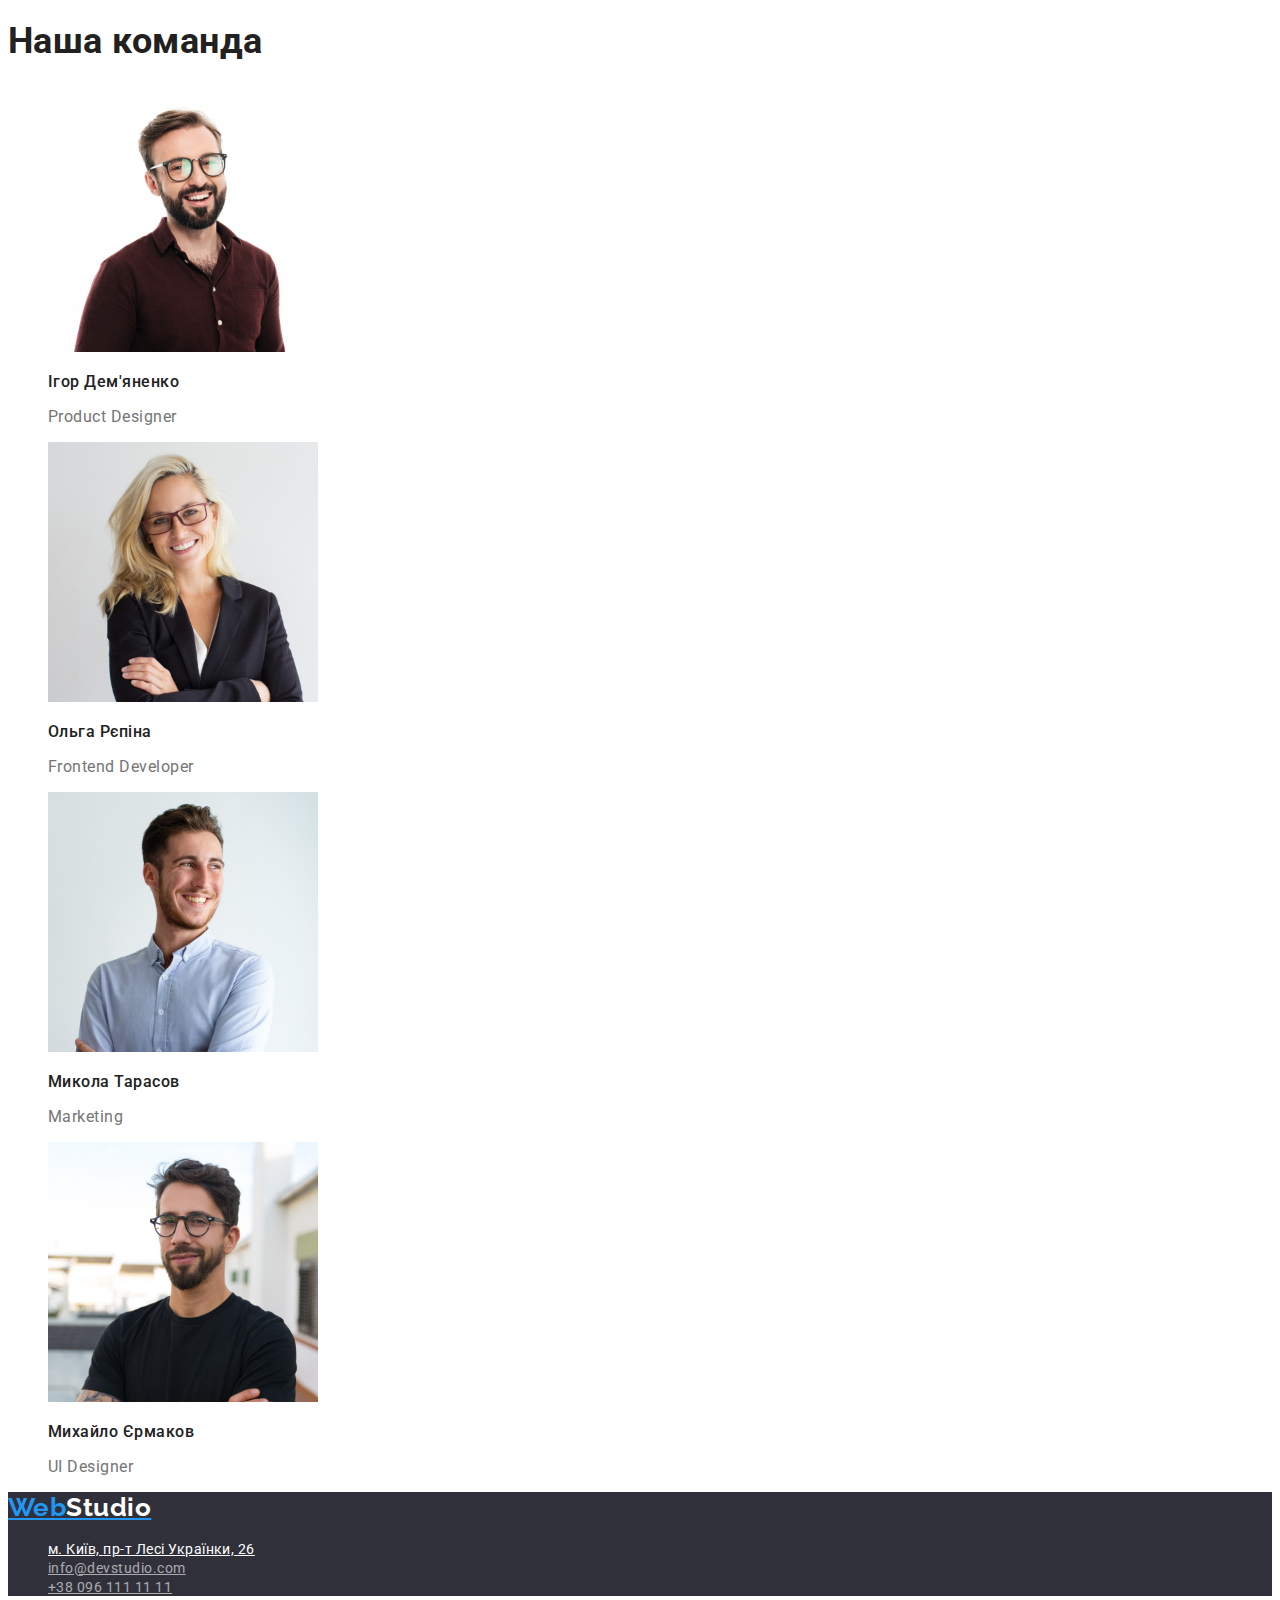
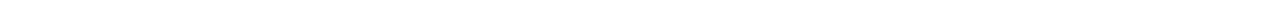
==== commit bc576652: "приховав невидимі заголовки" ====
--- a/index.html
+++ b/index.html
@@ -26,11 +26,11 @@
     </header>
     <main>
         <section class="hero">
-            <h1 class="hero-title">Ефективні рішення для вашого бізнесу</h1>
+            <h1 class="hero-title">ЕФЕКТИВНІ РІШЕННЯ ДЛЯ ВАШОГО БІЗНЕСУ</h1>
             <button type="button" class="button">Замовити послугу</button>
         </section>
         <section class="section">
-            <h2 hidden>НАШІ ПЕРЕВАГИ</h2>
+            <h2 class="visually-hidden" >НАШІ ПЕРЕВАГИ</h2>
             <ul>
                 <li><h3 class="section-caption">УВАГА ДО ДЕТАЛЕЙ</h3><p class="section-text">Ідейні міркування, і навіть початок повсякденної роботи з формування позиції.</p></li>
                 <li><h3 class="section-caption">ПУНКТУАЛЬНІСТЬ</h3><p class="section-text">Завдання організації, особливо рамки і місце навчання кадрів тягне у себе.</p></li>
--- a/css/styles.css
+++ b/css/styles.css
@@ -7,6 +7,18 @@
     --button-fiter-background: #F5F4FA;
 }
 
+.visually-hidden {
+    position: absolute;
+    white-space: nowrap;
+    width: 1px;
+    height: 1px;
+    overflow: hidden;
+    border: 0;
+    padding: 0;
+    clip: rect(0 0 0 0);
+    clip-path: inset(50%);
+    margin: -1px;
+}
 
 
 .page {
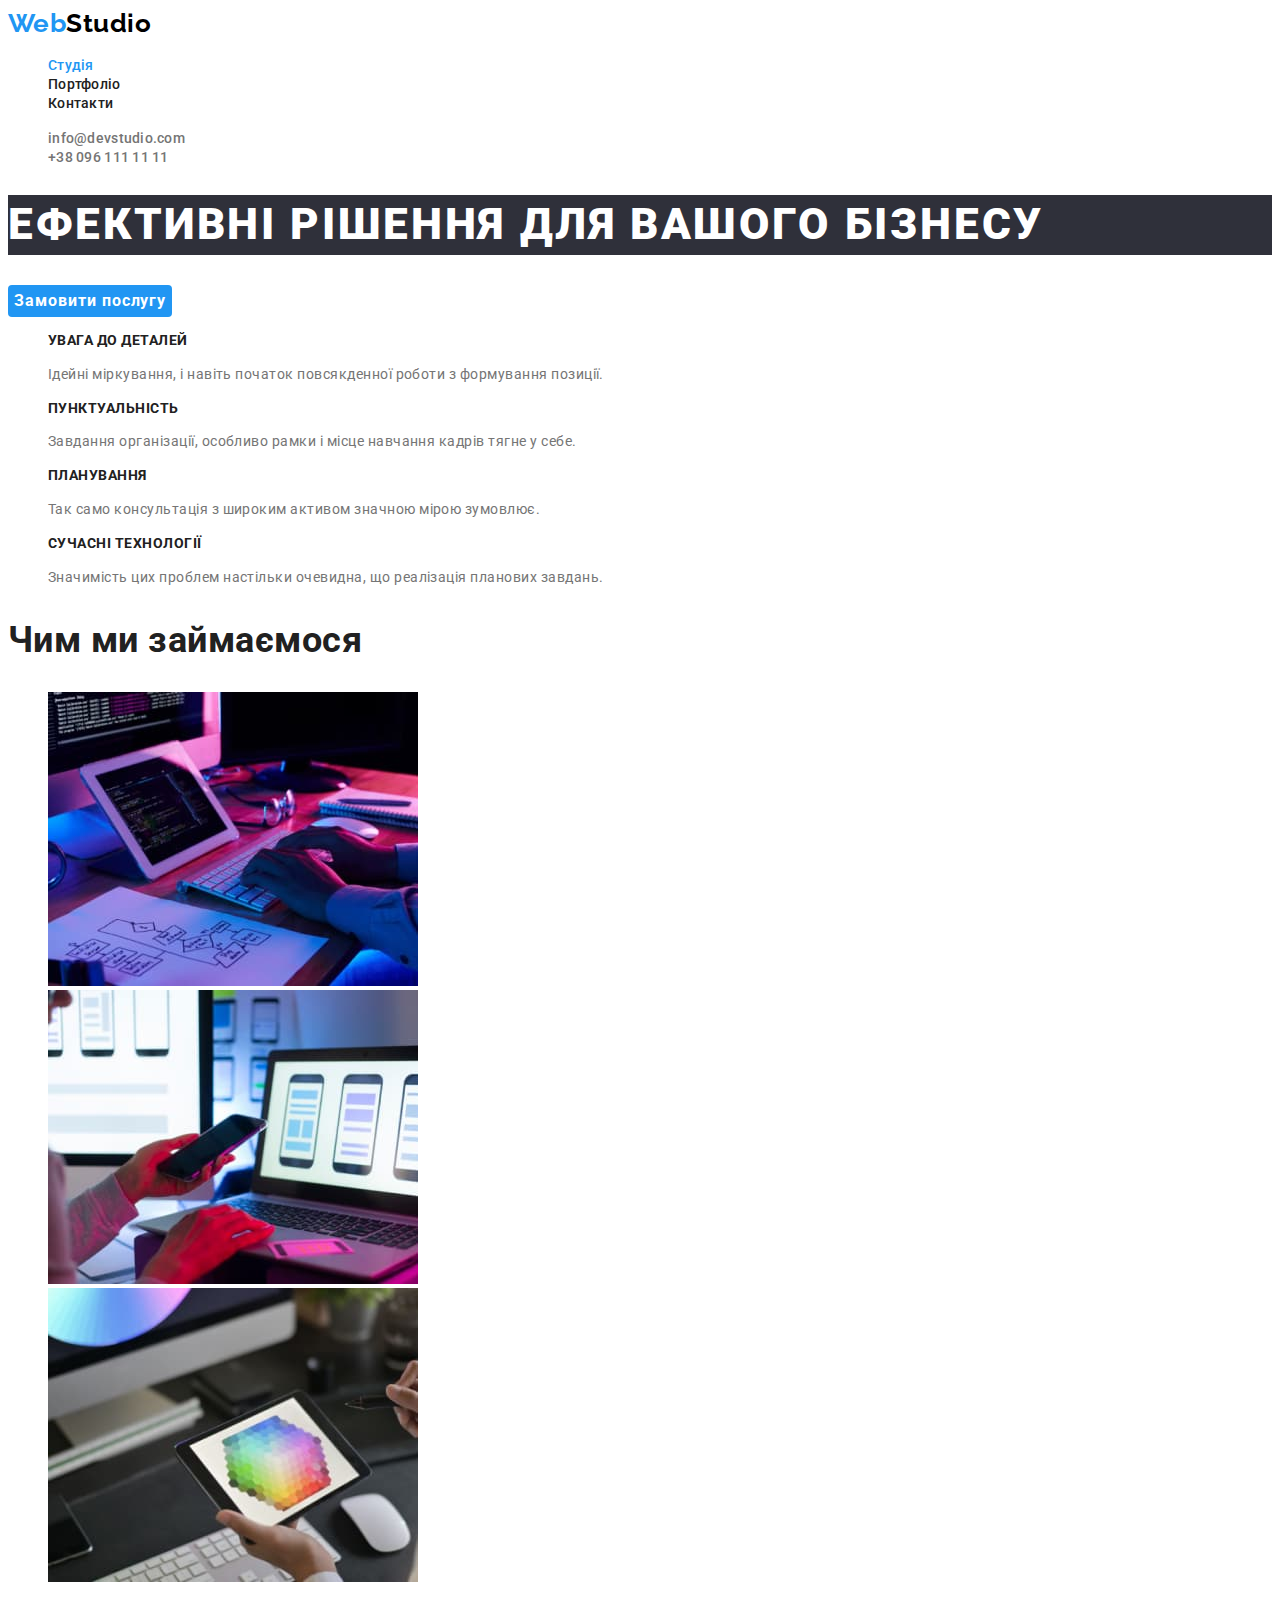
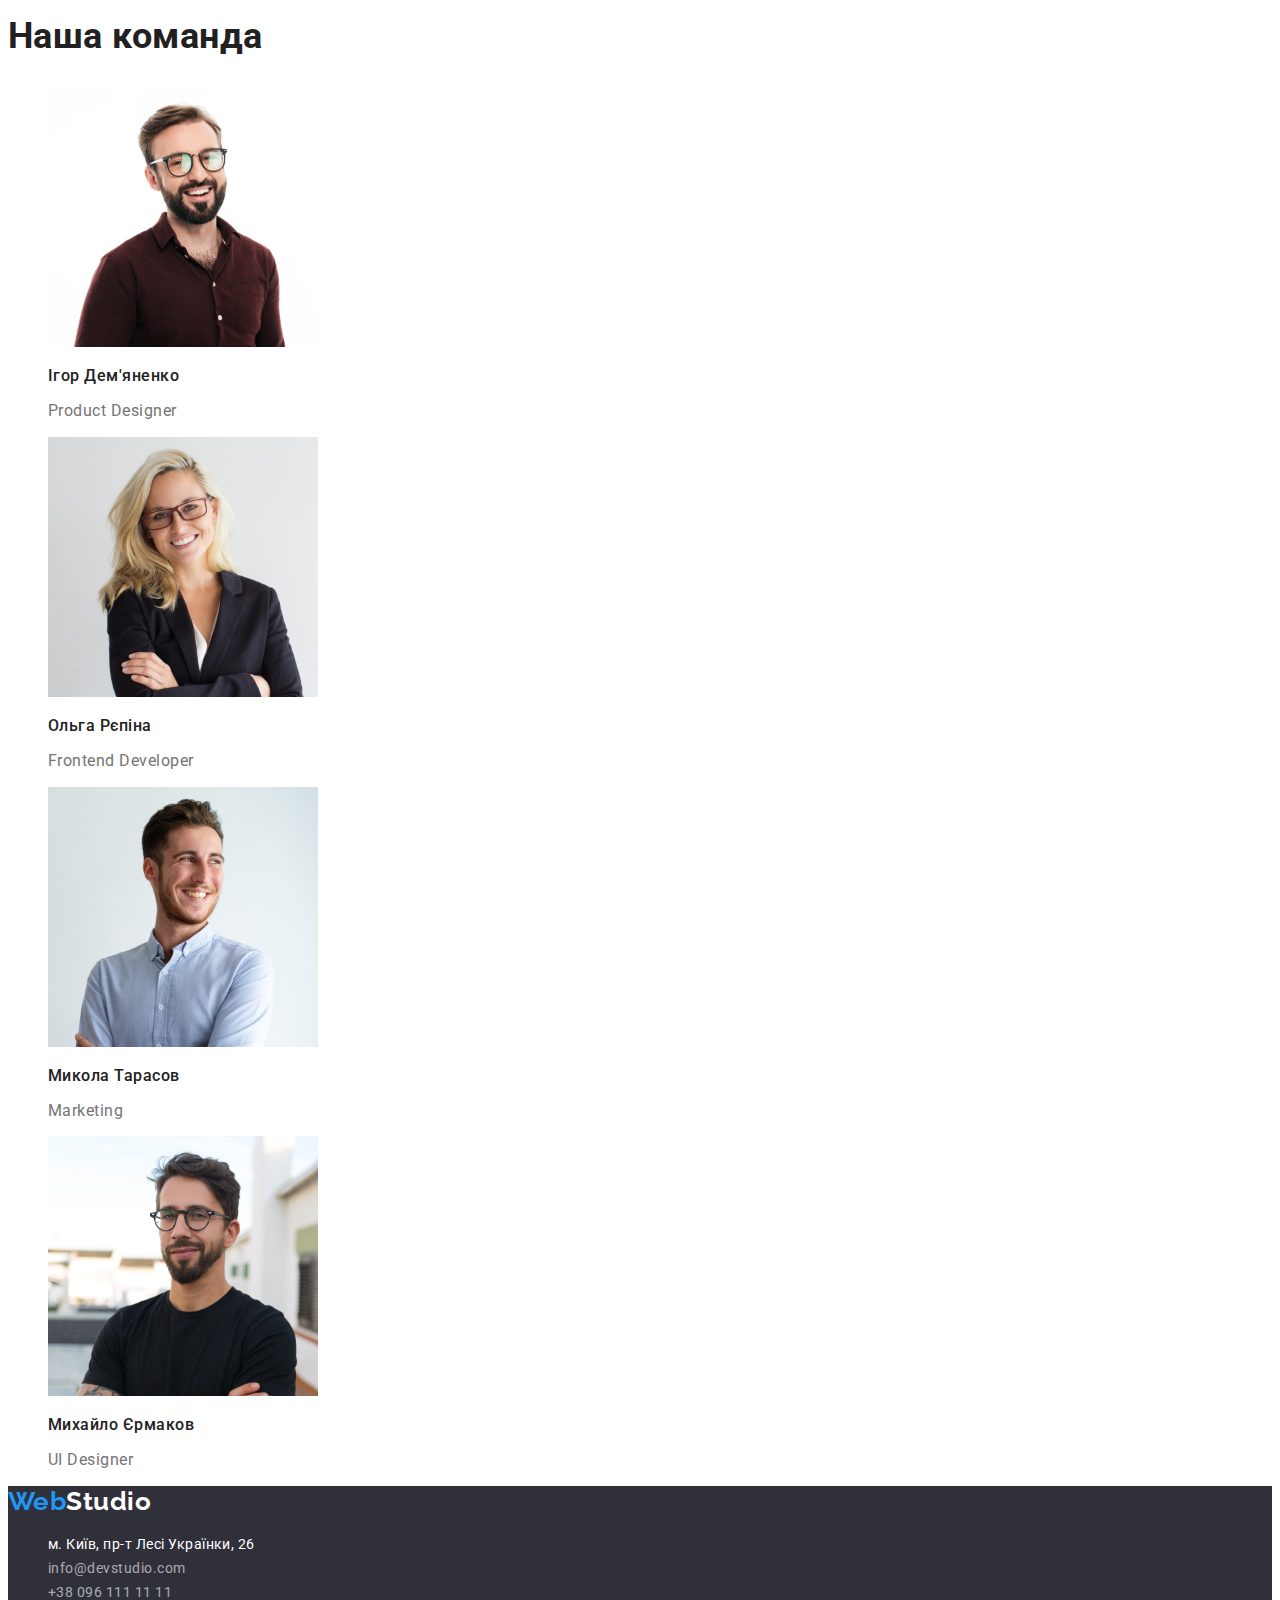
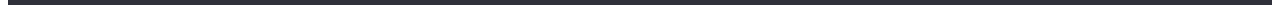
==== commit a46eb5bd: "fix" ====
--- a/index.html
+++ b/index.html
@@ -4,12 +4,14 @@
     <meta charset="UTF-8">
     <meta http-equiv="X-UA-Compatible" content="IE=edge">
     <meta name="viewport" content="width=device-width, initial-scale=1.0">
+    <link rel="preconnect" href="https://fonts.googleapis.com">
+    <link rel="preconnect" href="https://fonts.gstatic.com" crossorigin>
     <link href="https://fonts.googleapis.com/css2?family=Raleway:wght@700&family=Roboto:wght@400;500;700;900&display=swap"
-        rel="stylesheet">
+    rel="stylesheet">
     <link rel="stylesheet" href="./css/styles.css">
     <title>Document</title>
 </head>
-<body class="page">
+<body>
     <header>
         <a href="./" class="logo">Web<span class="logo-studio">Studio</span></a>
         <nav>
--- a/css/styles.css
+++ b/css/styles.css
@@ -5,6 +5,8 @@
     --background-color: #FFFFFF;
     --footer-contact-text: #FFFFFF99;
     --button-fiter-background: #F5F4FA;
+    --footer-background : #2F303A;
+    --logo-black: #000000;
 }
 
 .visually-hidden {
@@ -21,12 +23,17 @@
 }
 
 
-.page {
+body {
     background: var(--background-color);
     color: var(--main-text-color);
 
-    font-family: roboto, sans-serif;
+    font-family: 'Roboto', sans-serif;
     letter-spacing: 0.03em;
+}
+
+
+a{
+    text-decoration-line: none;
 }
 
 ul {
@@ -37,20 +44,20 @@
 .logo {
     color: var(--accent-color);
 
-    font-family: raleway, sans-serif;
-    font-family: 'Raleway';
+    font-family: 'Raleway', sans-serif;
     font-weight: 700;
     font-size: 26px;
     line-height: 1.19;     
 }
 
 .logo-studio {
-    color: #000000;
+    color: var(--logo-black);
 }
 
 .site-nav .link {
     color: var(--title-text-color);
 
+    font-weight: 500;
     font-size: 14px;
     line-height: 1.14;
     letter-spacing: 0.02em;
@@ -83,7 +90,7 @@
 /**hero */
 .hero-title {
     color: var(--background-color);
-    background-color: #2F303A;
+    background-color: var(--footer-background);
 
     font-weight: 900;
     font-size: 44px;
@@ -103,14 +110,14 @@
     font-size: 16px;
     line-height: 1.87;
     letter-spacing: 0.06em;
+    border: none;
+    border-radius: 4px;
 }
 
 /**переваги */
 .section-caption {
     color: var(--title-text-color);
 
-
-    font-weight: 700;
     font-size: 14px;
     line-height: 1.14;
 }
@@ -125,9 +132,8 @@
 .section-title {
     color: var(--title-text-color);
 
-    font-weight: 700;
     font-size: 36px;
-    line-height: 1,16;
+    line-height: 1.16;
 
 }
 /**список команди */
@@ -136,19 +142,19 @@
 
     font-weight: 500;
     font-size: 16px;
-    line-height: 1,18;
+    line-height: 1.18;
 }
 
 /**спеціальність команди */
 .section-subtitle {
 
     font-size: 16px;
-    line-height: 1,18;
+    line-height: 1.18;
 }
 
 /**footer */
 footer {
-    background: #2F303A;
+    background: var(--footer-background);
 }
 
 footer > a > .logo-studio {
@@ -160,7 +166,7 @@
 
     font-style: normal;
     font-size: 14px;
-    line-height: 1,71;
+    line-height: 1.71;
 }
 
 .footer-contact {
@@ -168,7 +174,7 @@
 
     font-style: normal;
     font-size: 14px;
-    line-height: 1,71;
+    line-height: 1.71;
 }
 
 footer a:hover, footer a:focus {
@@ -196,7 +202,6 @@
 .portfolio-title {
     color: var(--title-text-color);
 
-    font-weight: 700;
     font-size: 18px;
     line-height: 2;
     letter-spacing: 0.06em;
